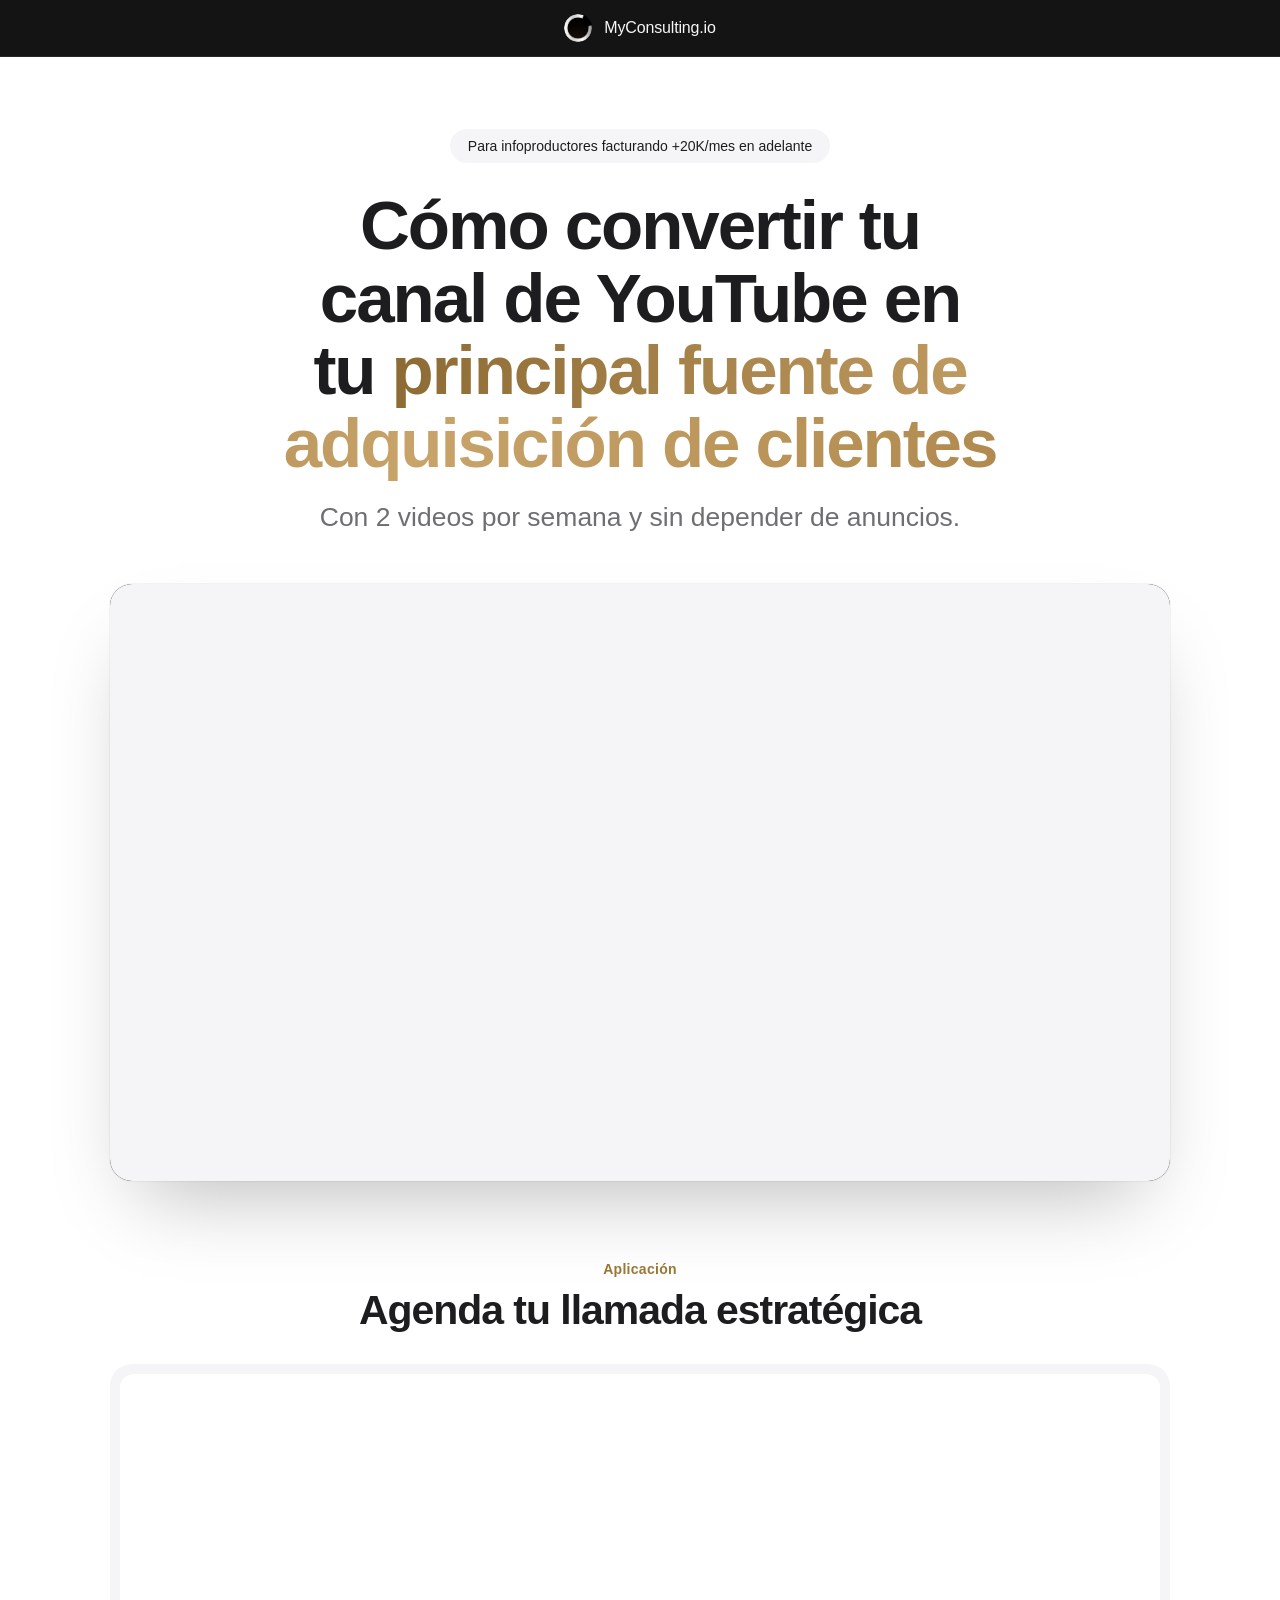
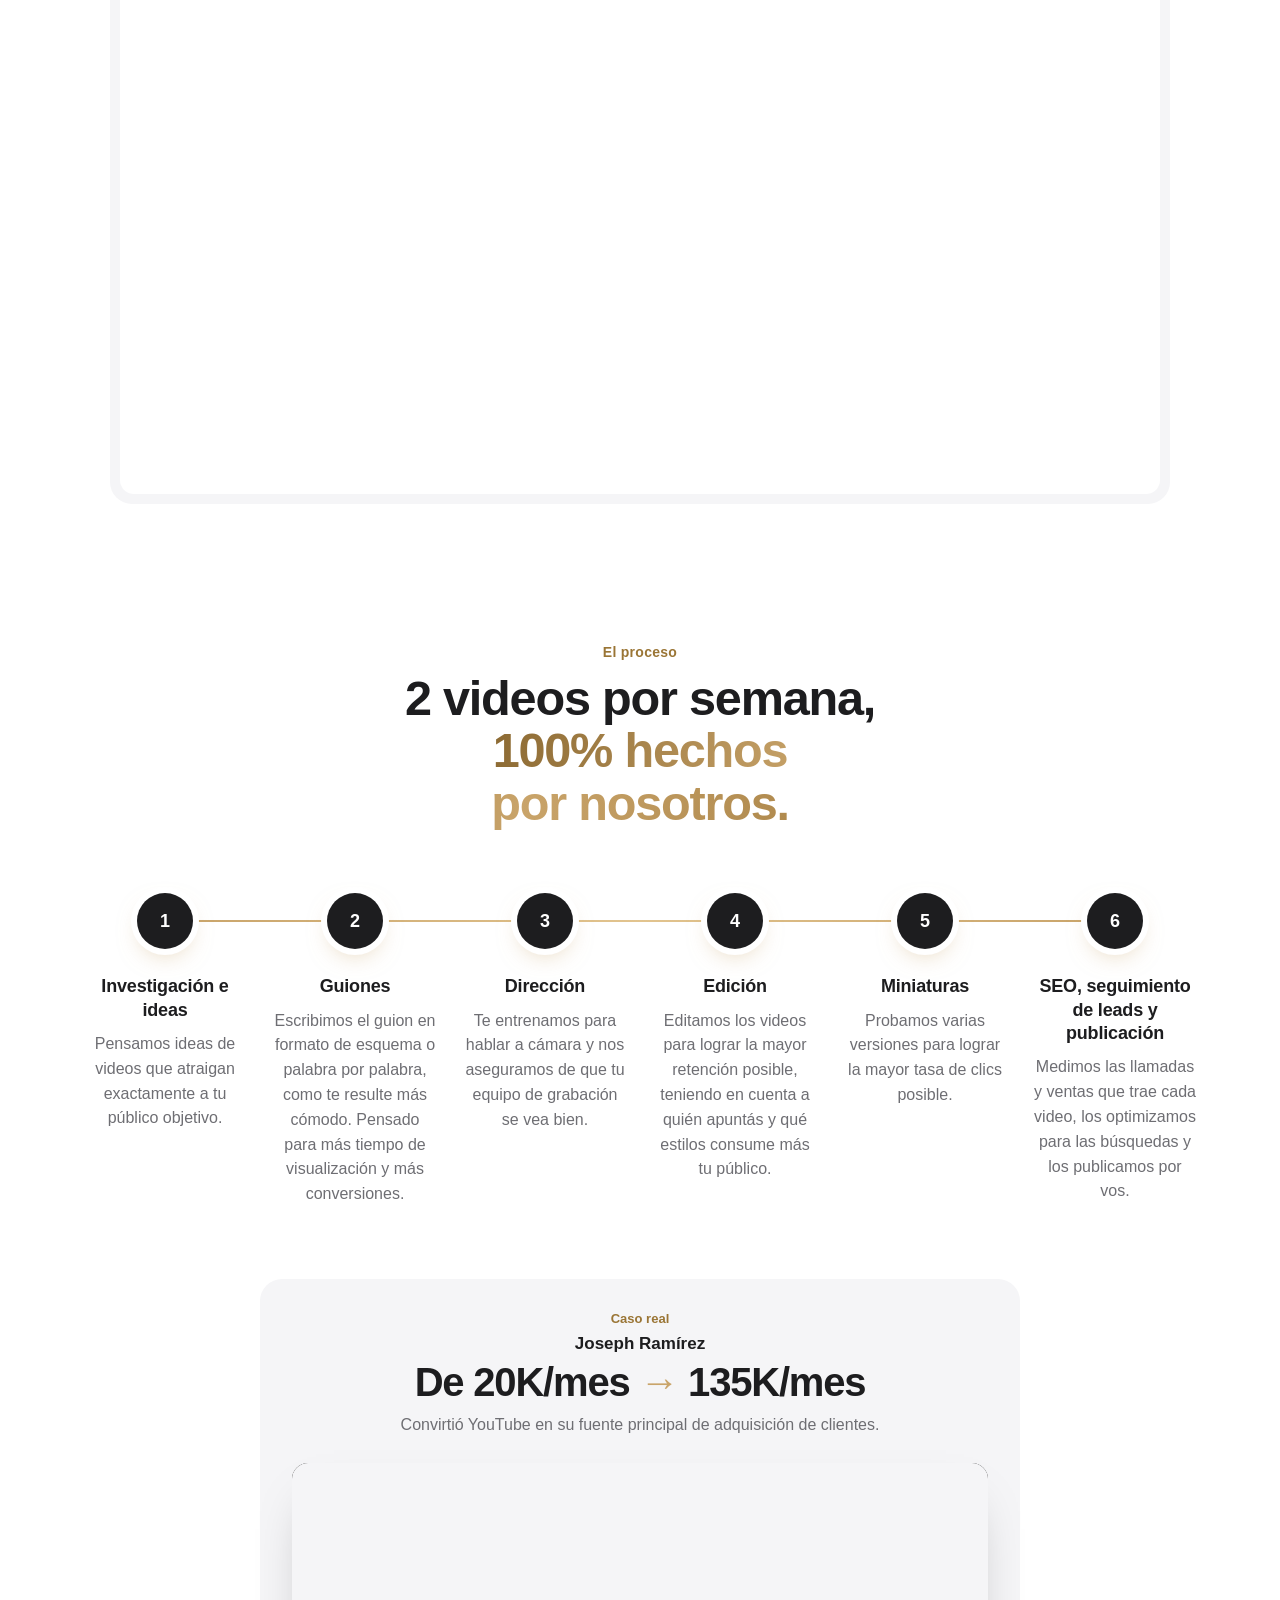
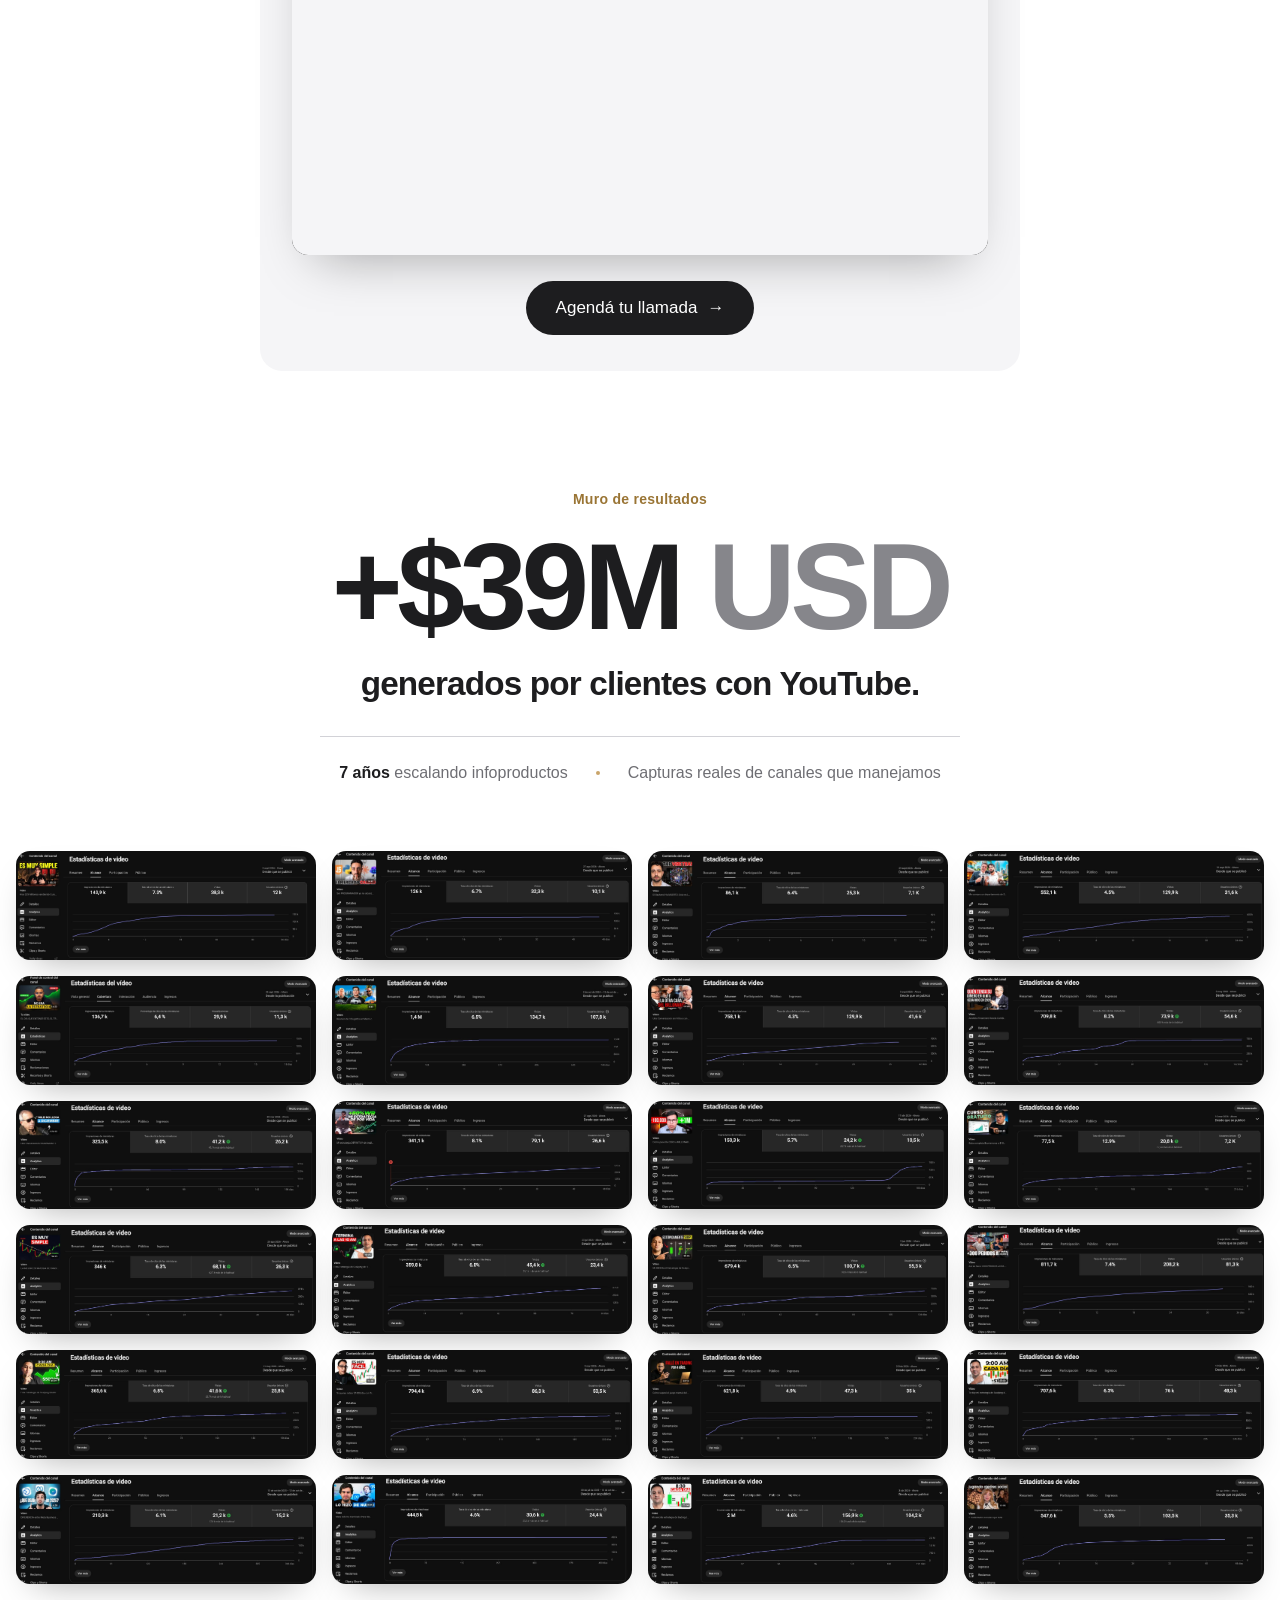
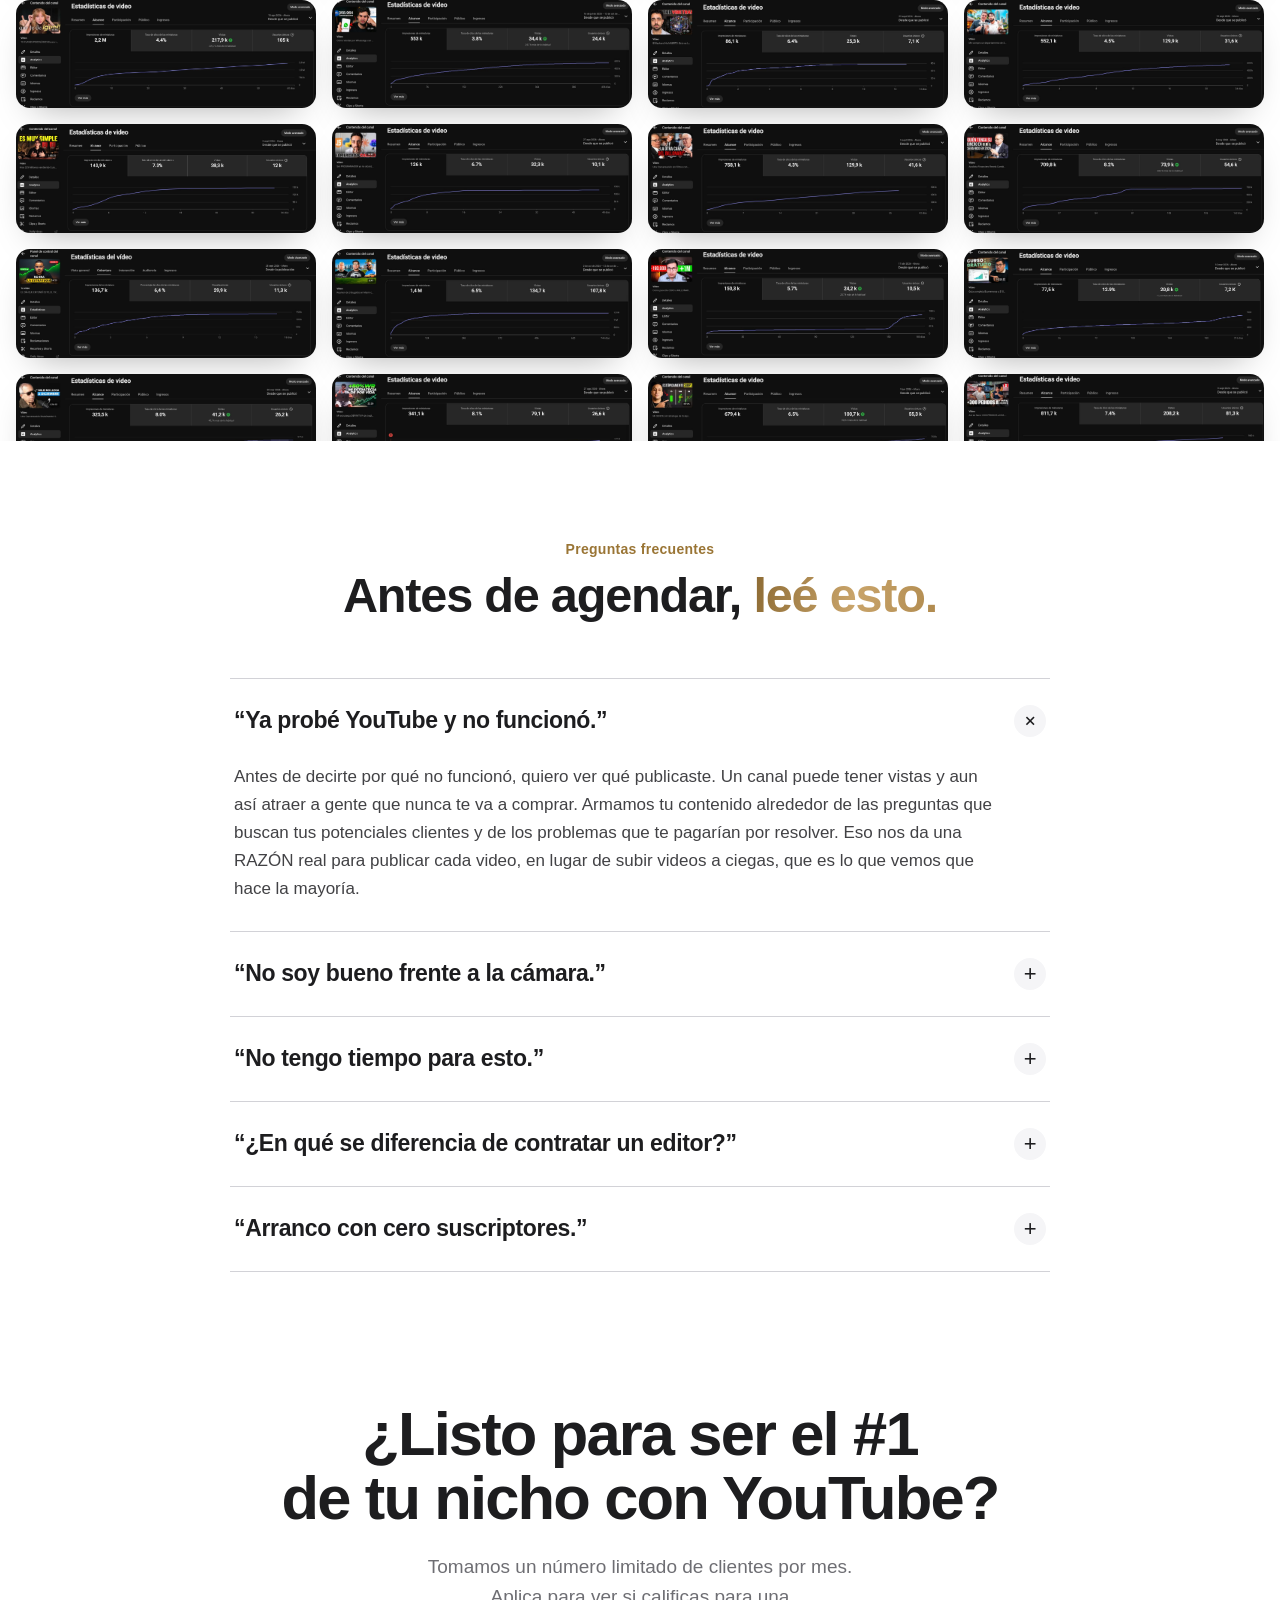
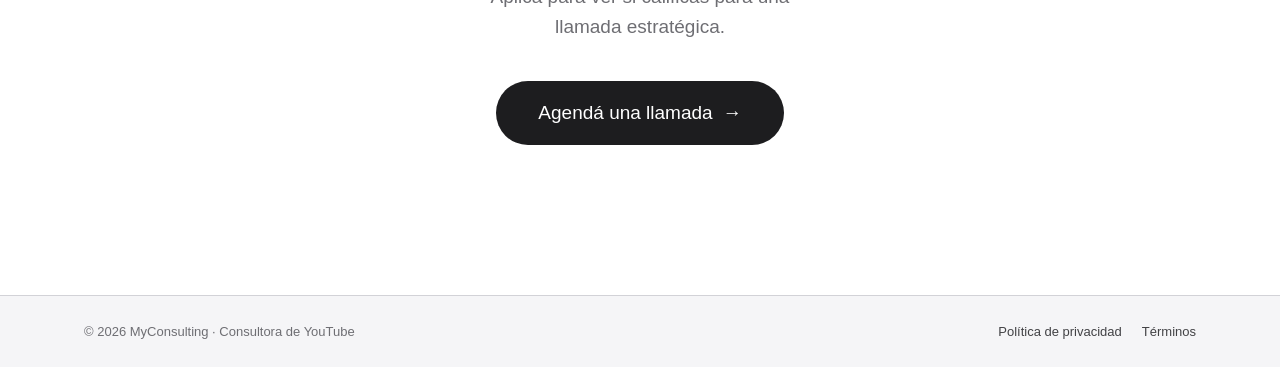
==== index.html @ b7e6e436 "Landing: caso de Joseph debajo del proceso, con video y botón al calendario Co-Authored-By: Claude O" ====
<!DOCTYPE html>
<html lang="es" data-base="">
<head>
<meta charset="utf-8">
<script>/* Si entran a /aplicar sin la barra final, la agregamos (si no, no cargan los estilos) */ if (!/\/$|\.html$/.test(location.pathname)) location.replace(location.pathname + '/' + location.search + location.hash);</script>
<meta name="viewport" content="width=device-width, initial-scale=1">
<title>MyConsulting.io · YouTube como fuente de clientes</title>
<meta name="description" content="Cómo convertir tu canal de YouTube en tu principal fuente de adquisición de clientes. Con 2 videos por semana y sin depender de anuncios.">
<meta property="og:title" content="Cómo convertir tu canal de YouTube en tu principal fuente de adquisición de clientes">
<meta property="og:description" content="Con 2 videos por semana y sin depender de anuncios.">
<meta property="og:image" content="assets/logo.png">
<link rel="icon" href="assets/logo.png">
<link rel="stylesheet" href="assets/estilos.css">
<script src="assets/config.js"></script>
<script src="assets/funnel.js"></script>
<!-- Otros scripts de seguimiento (Google Analytics, Hotjar, etc.) van acá -->
</head>
<body>
<div class="pagina">

<header class="header"><div class="in">
  <span class="marca"><span class="logo"><img src="assets/logo.png" alt="MyConsulting"></span>MyConsulting.io</span>
</div></header>

<section class="hero">
  <div class="pill">Para infoproductores facturando +20K/mes en adelante</div>
  <h1>Cómo convertir tu canal de YouTube en tu <span class="grad-plata">principal fuente de adquisición de clientes</span></h1>
  <div class="bajada">Con 2 videos por semana y sin depender de anuncios.</div>

  <div class="marco"><div class="video" id="vsl"></div></div>

  <div id="agenda">
    <div class="eyebrow">Aplicación</div>
    <h2>Agenda tu llamada estratégica</h2>
    <div class="cal-caja"><div class="cal-widget" id="calendly"></div></div>
  </div>
</section>

<section class="proceso">
  <div class="cabecera">
    <div class="eyebrow">El proceso</div>
    <h2 class="h2">2 videos por semana, <span class="grad-plata">100% hechos por nosotros.</span></h2>
  </div>
  <ol class="linea">
    <li><span class="n">1</span><h3>Investigación e ideas</h3><p>Pensamos ideas de videos que atraigan exactamente a tu público objetivo.</p></li>
    <li><span class="n">2</span><h3>Guiones</h3><p>Escribimos el guion en formato de esquema o palabra por palabra, como te resulte más cómodo. Pensado para más tiempo de visualización y más conversiones.</p></li>
    <li><span class="n">3</span><h3>Dirección</h3><p>Te entrenamos para hablar a cámara y nos aseguramos de que tu equipo de grabación se vea bien.</p></li>
    <li><span class="n">4</span><h3>Edición</h3><p>Editamos los videos para lograr la mayor retención posible, teniendo en cuenta a quién apuntás y qué estilos consume más tu público.</p></li>
    <li><span class="n">5</span><h3>Miniaturas</h3><p>Probamos varias versiones para lograr la mayor tasa de clics posible.</p></li>
    <li><span class="n">6</span><h3>SEO, seguimiento de leads y publicación</h3><p>Medimos las llamadas y ventas que trae cada video, los optimizamos para las búsquedas y los publicamos por vos.</p></li>
  </ol>
  <div class="caso">
    <div class="caso-tag">Caso real</div>
    <div class="caso-nombre">Joseph Ramírez</div>
    <div class="caso-cifra">De 20K/mes <span>→</span> 135K/mes</div>
    <p>Convirtió YouTube en su fuente principal de adquisición de clientes.</p>
    <div class="caso-video"><div class="video" id="caso-video"><div class="placeholder">Video del caso</div><div class="play chico"></div></div></div>
    <a href="#agenda" class="btn btn-plata">Agendá tu llamada <span>→</span></a>
  </div>
</section>

<section class="muro-sec">
  <div class="glow"></div>
  <div class="muro-top">
    <div class="eyebrow">Muro de resultados</div>
    <div class="cifra">+$39M <span>USD</span></div>
    <h2>generados por clientes con YouTube.</h2>
    <div class="datos"><span><b>7 años</b> escalando infoproductos</span><i></i><span>Capturas reales de canales que manejamos</span></div>
  </div>
  <div class="muro-vent"><div class="muro" id="muro"></div></div>
</section>

<section class="dudas">
  <div class="cabecera">
    <div class="eyebrow">Preguntas frecuentes</div>
    <h2 class="h2">Antes de agendar, <span class="grad-plata">leé esto.</span></h2>
  </div>
  <div class="acordeon">
    <details open><summary>“Ya probé YouTube y no funcionó.”</summary><div class="r"><p>Antes de decirte por qué no funcionó, quiero ver qué publicaste. Un canal puede tener vistas y aun así atraer a gente que nunca te va a comprar. Armamos tu contenido alrededor de las preguntas que buscan tus potenciales clientes y de los problemas que te pagarían por resolver. Eso nos da una RAZÓN real para publicar cada video, en lugar de subir videos a ciegas, que es lo que vemos que hace la mayoría.</p></div></details>
    <details><summary>“No soy bueno frente a la cámara.”</summary><div class="r"><p>No necesitás grabar un video entero perfecto. Si te equivocás en una frase, la repetís y seguís: nosotros cortamos los errores. Además, en cada video te damos feedback sobre cómo hablás, para que mejores de forma constante.</p></div></details>
    <details><summary>“No tengo tiempo para esto.”</summary><div class="r"><p>Necesitás unas 2 a 4 horas por mes para grabar todo, en una o dos sesiones como mucho. Llegamos con los guiones listos y nuestro equipo se encarga de todo el trabajo después de que grabás. Si no podés reservar ese tiempo, esto todavía no es para vos. Prefiero decírtelo ahora antes de que nos pagues y nunca llegues a grabar.</p></div></details>
    <details><summary>“¿En qué se diferencia de contratar un editor?”</summary><div class="r"><p>Si contratás un editor, el canal lo seguís manejando vos: decidís qué grabar, escribís los guiones y después te ocupás de las miniaturas y de que todo se suba.</p><p>Nosotros nos hacemos cargo de todo el proceso. Las ideas y los guiones están listos antes de que grabes. Después, nuestro equipo se encarga de la edición y las miniaturas, además de los títulos, el SEO y la publicación. No tenés que coordinar a un montón de freelancers para sacar un video.</p></div></details>
    <details><summary>“Arranco con cero suscriptores.”</summary><div class="r"><p>Ayudamos a muchísima gente que arrancó de cero: todos empiezan de algún lado. Y la verdad, los suscriptores ya no importan tanto. Un potencial comprador puede buscar algo, ver tus videos, agendar una llamada y cerrar, sin suscribirse nunca.</p><p>Elegimos los temas pensando en esos compradores. Construir el canal lleva tiempo, pero no necesitás una audiencia enorme para que te traiga negocios. Lo que nos importa es que la gente que te mira pueda convertirse en cliente.</p></div></details>
  </div>
</section>

<section class="cta-final"><div class="in">
  <h2>¿Listo para ser el #1<br>de tu nicho con YouTube?</h2>
  <p>Tomamos un número limitado de clientes por mes.<br>Aplica para ver si calificas para una llamada estratégica.</p>
  <a href="#agenda" class="btn btn-plata btn-grande">Agendá una llamada <span>→</span></a>
</div></section>

<footer class="footer"><div class="in">
  <span>© 2026 MyConsulting · Consultora de YouTube</span>
  <nav><a href="privacidad/">Política de privacidad</a><a href="terminos/">Términos</a></nav>
</div></footer>

</div>

<script src="https://assets.calendly.com/assets/external/widget.js" async onload="mcCalendly()"></script>
<script>
  var C = window.MC_CONFIG;
  mcVideo(document.getElementById('vsl'), C.vslEmbedUrl, 'Video');
  mcMuro(document.getElementById('muro'));
  mcVideo(document.getElementById('caso-video'), C.casoVideoUrl, 'Caso Joseph Ramírez');

  // Calendly embebido, con los UTMs del anuncio
  function mcCalendly() {
    var u = window.MC_UTM || {}, utm = {};
    Object.keys(u).forEach(function (k) { utm[k.replace(/_(\w)/, function (_, c) { return c.toUpperCase(); })] = u[k]; });
    Calendly.initInlineWidget({
      url: C.calendlyUrl + '?hide_gdpr_banner=1&background_color=ffffff&text_color=1d1d1f&primary_color=1d1d1f',
      parentElement: document.getElementById('calendly'),
      utm: utm
    });
  }

  // Cuando agenda: si Calendly no tiene configurada la redirección, lo mandamos igual a /gracias
  window.addEventListener('message', function (e) {
    if (e.origin !== 'https://calendly.com' || !e.data || e.data.event !== 'calendly.event_scheduled') return;
    setTimeout(function () { location.href = 'gracias/' + location.search; }, 8000); // respaldo: Calendly ya redirige solo
  });
</script>
</body>
</html>
---- assets/estilos.css ----
/* Estilo claro tipo Apple · MyConsulting.io
   Colores: texto #1D1D1F · secundario #6E6E73 · bordes #D2D2D7 · fondo gris #F5F5F7 · dorado de marca #C9A46A (texto dorado: #9A7535) */
*{margin:0;padding:0;box-sizing:border-box}
html{scroll-behavior:smooth}
body{background:#FFFFFF;color:#1D1D1F;-webkit-font-smoothing:antialiased;overflow-x:hidden;
  font-family:-apple-system,BlinkMacSystemFont,'SF Pro Display','SF Pro Text','Helvetica Neue',Helvetica,Arial,sans-serif;font-weight:400}
a{color:#9A7535;text-decoration:none}
a:hover{color:#7A5A26}
img{max-width:100%}

.pagina{width:100%;min-height:100vh;background:#FFFFFF}
.gut{padding-left:5vw;padding-right:5vw}

/* Header (barra translúcida, como apple.com) */
.header{position:sticky;top:0;z-index:50;background:rgba(0,0,0,.92);-webkit-backdrop-filter:saturate(180%) blur(20px);backdrop-filter:saturate(180%) blur(20px);border-bottom:1px solid rgba(255,255,255,.08)}
.header .in{max-width:1240px;margin:0 auto;padding:14px 5vw;display:flex;align-items:center;justify-content:center}
.marca{display:flex;align-items:center;gap:12px;color:#F5F5F7;font-size:16px;font-weight:500;letter-spacing:-.01em}
a.marca:hover{color:#FFFFFF}
.marca .logo{width:28px;height:28px;border-radius:50%;overflow:hidden;flex-shrink:0;background:#000}
.marca .logo img{width:100%;height:100%;object-fit:cover;transform:scale(1.9);display:block}

/* Hero */
.hero{max-width:1240px;margin:0 auto;padding:72px 5vw 0;text-align:center}
.pill{display:inline-flex;align-items:center;gap:10px;padding:9px 18px;border-radius:999px;background:#F5F5F7;font-size:14px;font-weight:500;color:#1D1D1F}
h1{font-size:clamp(40px,5.4vw,76px);font-weight:600;line-height:1.05;letter-spacing:-.03em;margin:26px auto 0;max-width:20ch;text-wrap:balance;color:#1D1D1F}
.grad-plata,.grad-arena{background:linear-gradient(100deg,#8C6A33 0%,#C9A46A 55%,#B08A4E 100%);-webkit-background-clip:text;background-clip:text;color:transparent}
.bajada{font-size:clamp(19px,2.07vw,28px);line-height:1.4;font-weight:400;color:#6E6E73;margin:20px auto 0;max-width:none;text-wrap:balance}
.hero .bajada{white-space:nowrap}
@media (max-width:560px){.hero .bajada{font-size:min(15.5px,3.65vw)}.hero .pill{font-size:min(12.5px,3.3vw);padding:8px 14px;white-space:nowrap}}

/* Marco de video */
.marco{max-width:1060px;margin:48px auto 0;padding:0;background:#000;border-radius:22px;overflow:hidden;box-shadow:0 40px 80px -30px rgba(0,0,0,.28),0 0 0 1px rgba(0,0,0,.04)}
.video{aspect-ratio:16/9;position:relative;overflow:hidden;background:#F5F5F7}
.video iframe{position:absolute;inset:0;width:100%;height:100%;border:0}
.video.vertical{aspect-ratio:4/5}
.placeholder{position:absolute;inset:0;display:flex;align-items:center;justify-content:center;color:#86868B;font-size:15px;
  background:repeating-linear-gradient(135deg,#F5F5F7 0 14px,#EFEFF2 14px 28px)}
.play{position:absolute;left:clamp(14px,3vw,28px);bottom:clamp(14px,3vw,28px);width:clamp(48px,8vw,80px);height:clamp(48px,8vw,80px);border-radius:50%;
  background:rgba(255,255,255,.92);display:flex;align-items:center;justify-content:center;box-shadow:0 8px 24px rgba(0,0,0,.14);pointer-events:none}
.play::after{content:"";border-left:20px solid #1D1D1F;border-top:12px solid transparent;border-bottom:12px solid transparent;margin-left:6px}
.play.chico{width:44px;height:44px;left:14px;bottom:14px}
.play.chico::after{border-left-width:13px;border-top-width:8px;border-bottom-width:8px;margin-left:4px}

/* Títulos de sección */
.eyebrow{font-size:14px;font-weight:600;letter-spacing:.02em;color:#9A7535}
h2{font-weight:600;letter-spacing:-.025em;text-wrap:balance;color:#1D1D1F}
.h2{font-size:clamp(32px,3.8vw,54px);line-height:1.08;margin-top:12px}
.sub{font-size:19px;color:#6E6E73;margin-top:16px}
.cabecera{text-align:center;max-width:760px;margin:0 auto}
.seccion{max-width:1240px;margin:0 auto;padding:140px 5vw 0}

/* Calendly */
#agenda{max-width:1060px;margin:80px auto 0;text-align:center;scroll-margin-top:70px}
#agenda h2{font-size:clamp(30px,3.2vw,44px);margin-top:10px}
.cal-caja{margin-top:30px;padding:10px;border-radius:22px;background:#F5F5F7}
.cal-widget{min-width:300px;height:720px;border-radius:14px;overflow:hidden;background:#FFFFFF}

/* Botones (píldora, como apple.com) */
.btn{display:inline-flex;align-items:center;justify-content:center;gap:10px;height:54px;padding:0 30px;border-radius:999px;font-size:17px;font-weight:500;transition:transform .12s ease,background .15s ease,color .15s ease}
.btn:active{transform:scale(.98)}
.btn-plata{background:#1D1D1F;color:#FFFFFF}
.btn-plata:hover{background:#3A3A3C;color:#FFFFFF}
.btn-borde{background:#F5F5F7;color:#1D1D1F}
.btn-borde:hover{background:#E8E8ED;color:#1D1D1F}
.btn-grande{height:64px;padding:0 42px;font-size:19px}

/* El proceso (línea de tiempo) */
.proceso{max-width:1240px;margin:0 auto;padding:140px 5vw 0}
.proceso .h2{max-width:22ch;margin-left:auto;margin-right:auto}
.caso{max-width:760px;margin:72px auto 0;padding:32px 32px 36px;border-radius:22px;background:#F5F5F7;text-align:center}
.caso-tag{font-size:13px;font-weight:600;color:#9A7535}
.caso-nombre{font-size:17px;font-weight:600;color:#1D1D1F;margin-top:8px}
.caso-cifra{font-size:clamp(28px,3.4vw,40px);font-weight:700;letter-spacing:-.03em;color:#1D1D1F;margin-top:6px;white-space:nowrap}
.caso-cifra span{color:#C9A46A;font-weight:500}
.caso p{font-size:16px;line-height:1.5;color:#6E6E73;margin-top:8px}
.caso-video{margin:26px auto 0;border-radius:16px;overflow:hidden;background:#000;box-shadow:0 24px 50px -24px rgba(0,0,0,.35)}
.caso .btn{margin-top:26px}
@media (max-width:560px){.caso{padding:24px 14px 28px}.caso .btn{width:100%}}
.linea{list-style:none;display:grid;grid-template-columns:repeat(6,minmax(0,1fr));gap:28px;margin-top:64px;position:relative}
.linea::before{content:"";position:absolute;top:27px;left:calc(100%/12);right:calc(100%/12);height:2px;background:linear-gradient(90deg,#C9A46A,#E2C48F,#C9A46A)}
.linea li{position:relative;text-align:center}
.linea .n{position:relative;z-index:1;width:56px;height:56px;margin:0 auto;border-radius:50%;background:#1D1D1F;color:#fff;display:flex;align-items:center;justify-content:center;font-size:18px;font-weight:600;box-shadow:0 0 0 6px #fff,0 10px 24px -6px rgba(201,164,106,.55)}
.linea h3{font-size:18px;font-weight:600;letter-spacing:-.01em;line-height:1.3;color:#1D1D1F;margin-top:26px}
.linea p{font-size:16px;line-height:1.55;color:#6E6E73;margin-top:10px}
@media (max-width:1000px){
  .linea{grid-template-columns:1fr;gap:34px;max-width:520px;margin-left:auto;margin-right:auto}
  .linea::before{top:28px;bottom:28px;left:27px;right:auto;width:2px;height:auto;background:linear-gradient(180deg,#C9A46A,#E2C48F,#C9A46A)}
  .linea li{text-align:left;padding-left:80px;min-height:56px}
  .linea .n{position:absolute;left:0;top:0;margin:0}
  .linea h3{margin-top:14px}
}
@media (max-width:560px){.proceso{padding-left:16px;padding-right:16px;padding-top:110px}}

/* Muro de resultados */
.muro-sec{margin-top:120px;position:relative;isolation:isolate;padding:0;overflow:hidden;background:#FFFFFF}
.muro-sec .eyebrow{color:#9A7535}
.muro-sec .glow{display:none}
.muro-top{max-width:900px;margin:0 auto;padding:0 5vw;text-align:center;display:flex;flex-direction:column;align-items:center}
.cifra{font-size:clamp(60px,9.5vw,136px);font-weight:700;line-height:1;letter-spacing:-.045em;margin-top:20px;white-space:nowrap;color:#1D1D1F}
.cifra span{color:#86868B;font-weight:600}
.muro-top h2{font-size:clamp(24px,2.6vw,36px);line-height:1.2;margin-top:16px}
.datos{display:flex;align-items:center;justify-content:center;gap:14px 28px;flex-wrap:wrap;margin-top:32px;padding-top:24px;border-top:1px solid #D2D2D7;width:100%;max-width:640px;font-size:16px;line-height:1.5;color:#6E6E73}
.datos b{font-weight:600;color:#1D1D1F}
.datos i{width:4px;height:4px;border-radius:50%;background:#C9A46A;flex-shrink:0}
.muro-vent{position:relative;height:1200px;overflow:hidden;margin-top:56px;background:#FFFFFF;padding-top:10px}
.muro{display:grid;grid-template-columns:repeat(4,minmax(0,1fr));gap:16px;padding:0 16px;align-items:start}
.muro-col{display:flex;flex-direction:column;gap:16px;will-change:transform}
.muro-col img{display:block;width:100%;height:auto;aspect-ratio:1600/580;object-fit:cover;border-radius:14px;box-shadow:0 16px 36px -18px rgba(0,0,0,.35)}

/* CTA final */
.cta-final{background:#FFFFFF}
.cta-final .in{max-width:1000px;margin:0 auto;padding:130px 5vw 150px;text-align:center}
.cta-final h2{font-size:clamp(38px,4.8vw,70px);line-height:1.04;letter-spacing:-.03em}
.cta-final p{font-size:19px;line-height:1.6;color:#6E6E73;margin:22px auto 0;max-width:44ch;text-wrap:pretty}
.cta-final .btn{margin-top:38px}

/* Antes de agendar (preguntas) */
.dudas{max-width:1240px;margin:0 auto;padding:100px 5vw 0}
.acordeon{max-width:820px;margin:56px auto 0;border-top:1px solid #D2D2D7}
.acordeon details{border-bottom:1px solid #D2D2D7}
.acordeon summary{list-style:none;cursor:pointer;display:flex;align-items:center;justify-content:space-between;gap:24px;padding:26px 4px;font-size:clamp(19px,1.9vw,23px);font-weight:600;letter-spacing:-.015em;color:#1D1D1F}
.acordeon summary::-webkit-details-marker{display:none}
.acordeon summary::after{content:"+";flex-shrink:0;width:32px;height:32px;border-radius:50%;background:#F5F5F7;display:flex;align-items:center;justify-content:center;font-size:22px;font-weight:400;color:#1D1D1F;transition:transform .2s ease}
.acordeon details[open] summary::after{transform:rotate(45deg)}
.acordeon summary:hover{color:#9A7535}
.acordeon .r{padding:0 52px 28px 4px}
.acordeon .r p{font-size:17px;line-height:1.65;color:#424245}
.acordeon .r p+p{margin-top:14px}
.dudas-cta{text-align:center;margin-top:56px}
@media (max-width:560px){.dudas{padding-left:16px;padding-right:16px}.acordeon .r{padding-right:4px}}

/* Footer */
.footer{background:#F5F5F7;border-top:1px solid #D2D2D7}
.footer .in{max-width:1240px;margin:0 auto;padding:28px 5vw;display:flex;align-items:center;justify-content:space-between;gap:20px;flex-wrap:wrap;font-size:13px;color:#6E6E73}
.footer a{color:#424245}
.footer a:hover{color:#1D1D1F;text-decoration:underline}
.footer nav{display:flex;gap:20px}

@media (max-width:900px){
  .muro{grid-template-columns:repeat(2,minmax(0,1fr))}
  h1{font-size:40px}
}
@media (max-width:560px){
  .muro{grid-template-columns:1fr}
  .gut,.hero,.seccion,.muro-top,.header .in,.footer .in,.cta-final .in{padding-left:16px;padding-right:16px}
  .marco{border-radius:16px}
}

/* Páginas legales */
.legal{max-width:760px;margin:0 auto;padding:72px 5vw 120px}
.legal h1{font-size:clamp(34px,4vw,52px);margin:18px 0 0;max-width:none;text-align:left}
.legal .fecha-act{font-size:15px;color:#86868B;margin-top:14px}
.legal h2{font-size:22px;letter-spacing:-.015em;margin:44px 0 0;color:#1D1D1F}
.legal p,.legal li{font-size:17px;line-height:1.7;color:#424245;margin-top:14px}
.legal ul{padding-left:22px}
.legal li{margin-top:8px}
.legal strong{font-weight:600;color:#1D1D1F}
.legal .volver{display:inline-block;font-size:15px;margin-top:0}
@media (max-width:560px){.legal{padding-left:16px;padding-right:16px}}
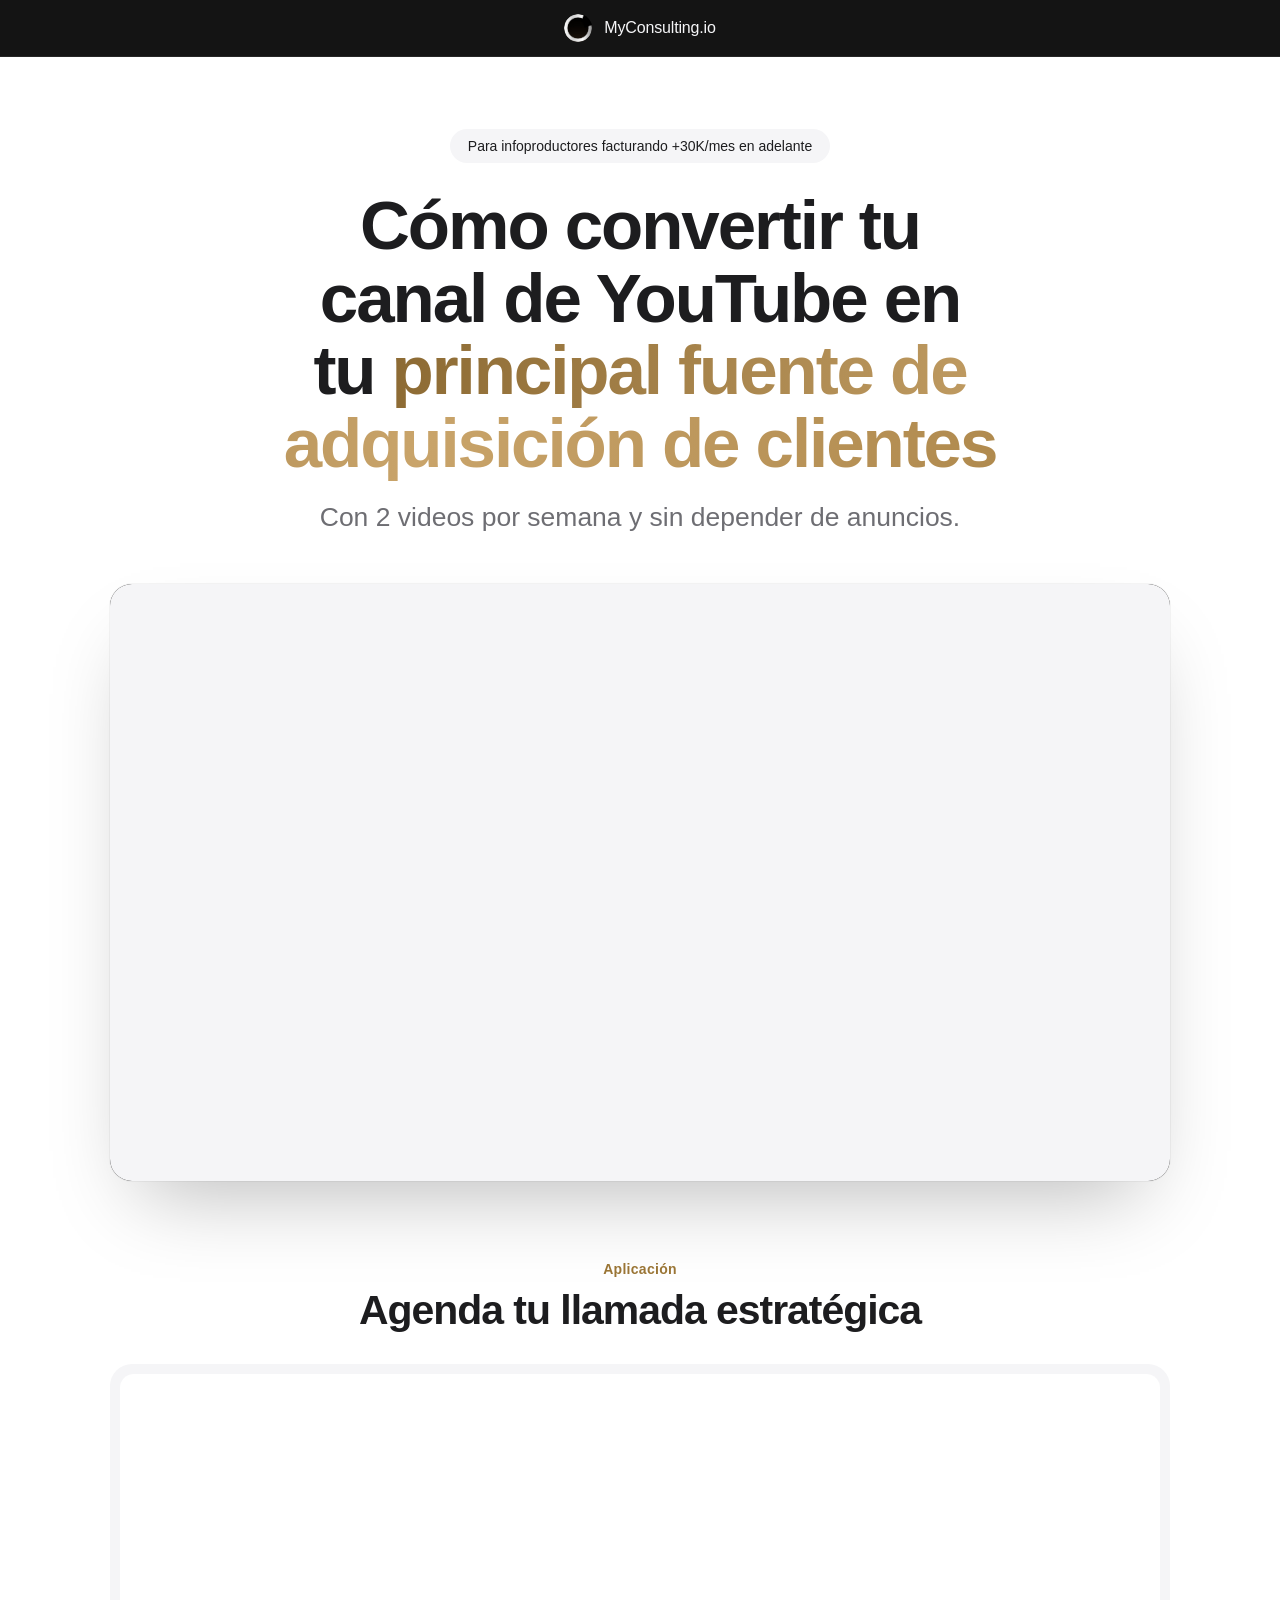
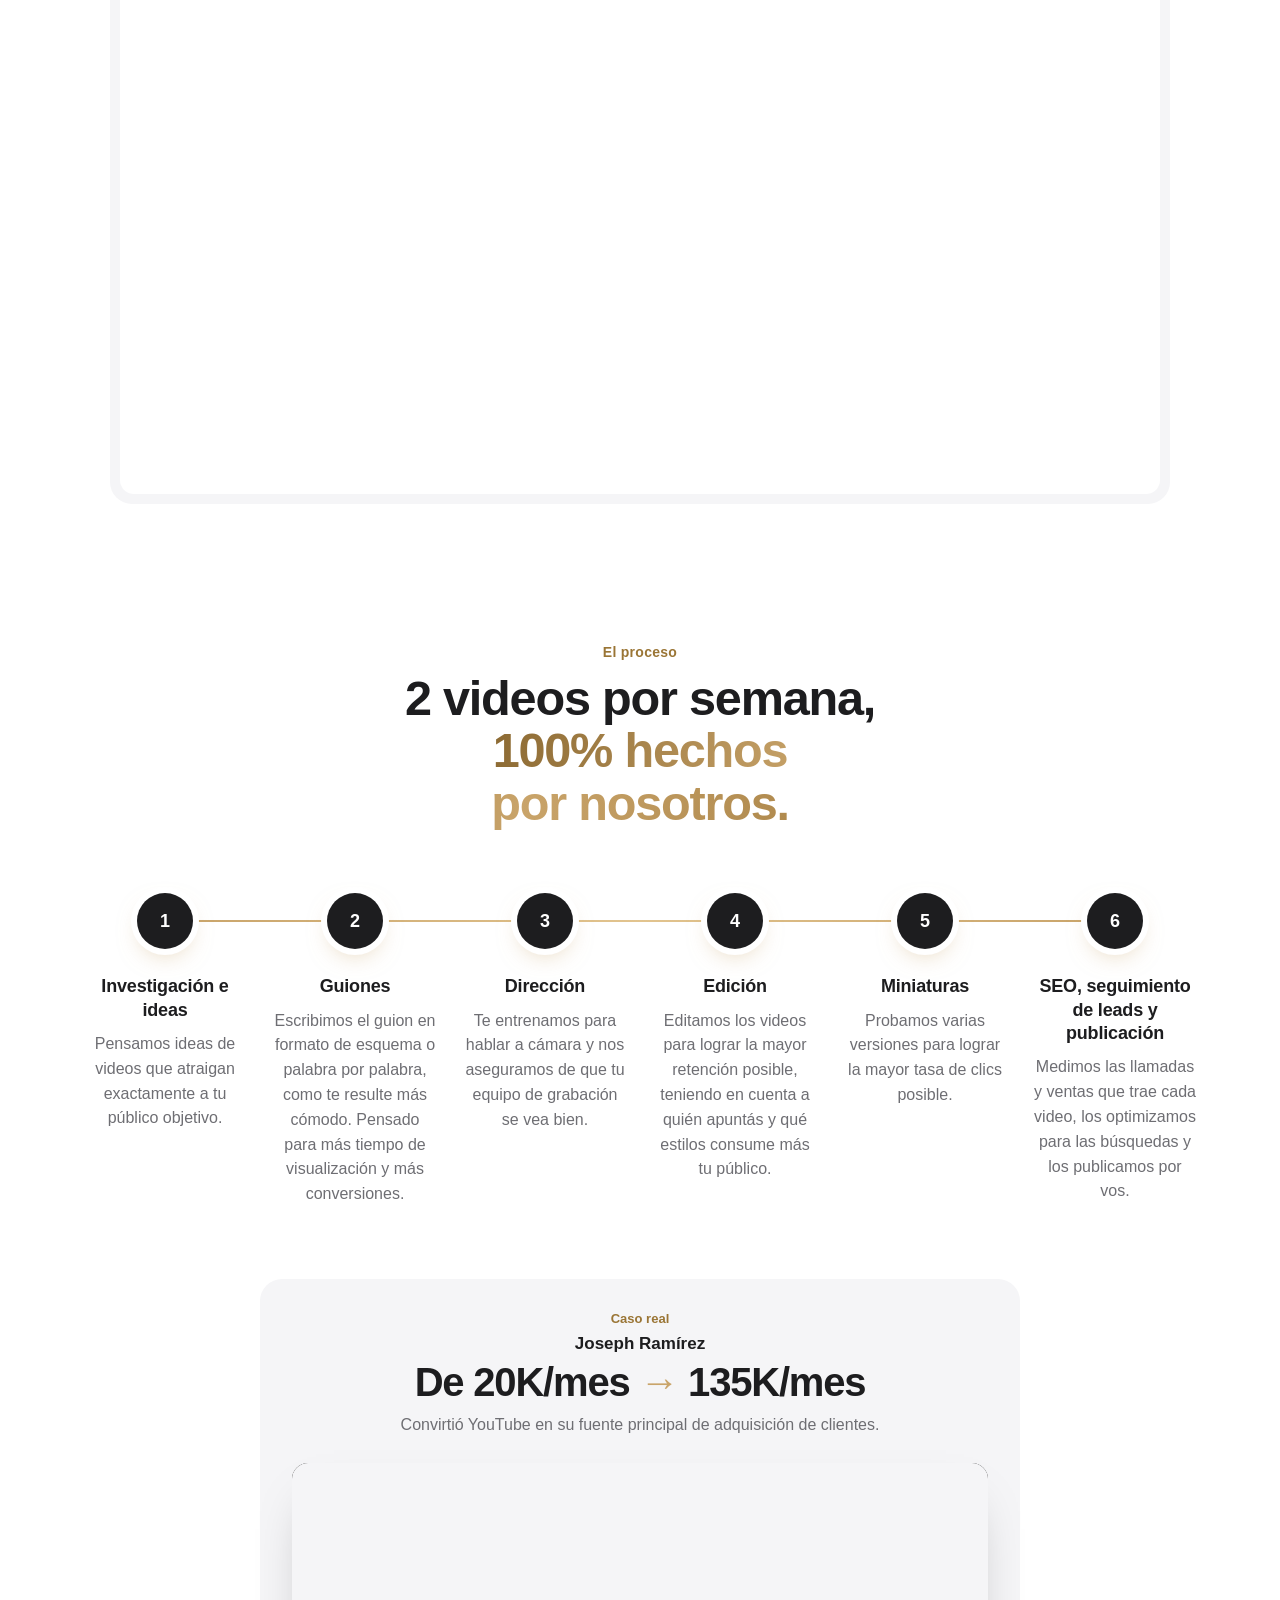
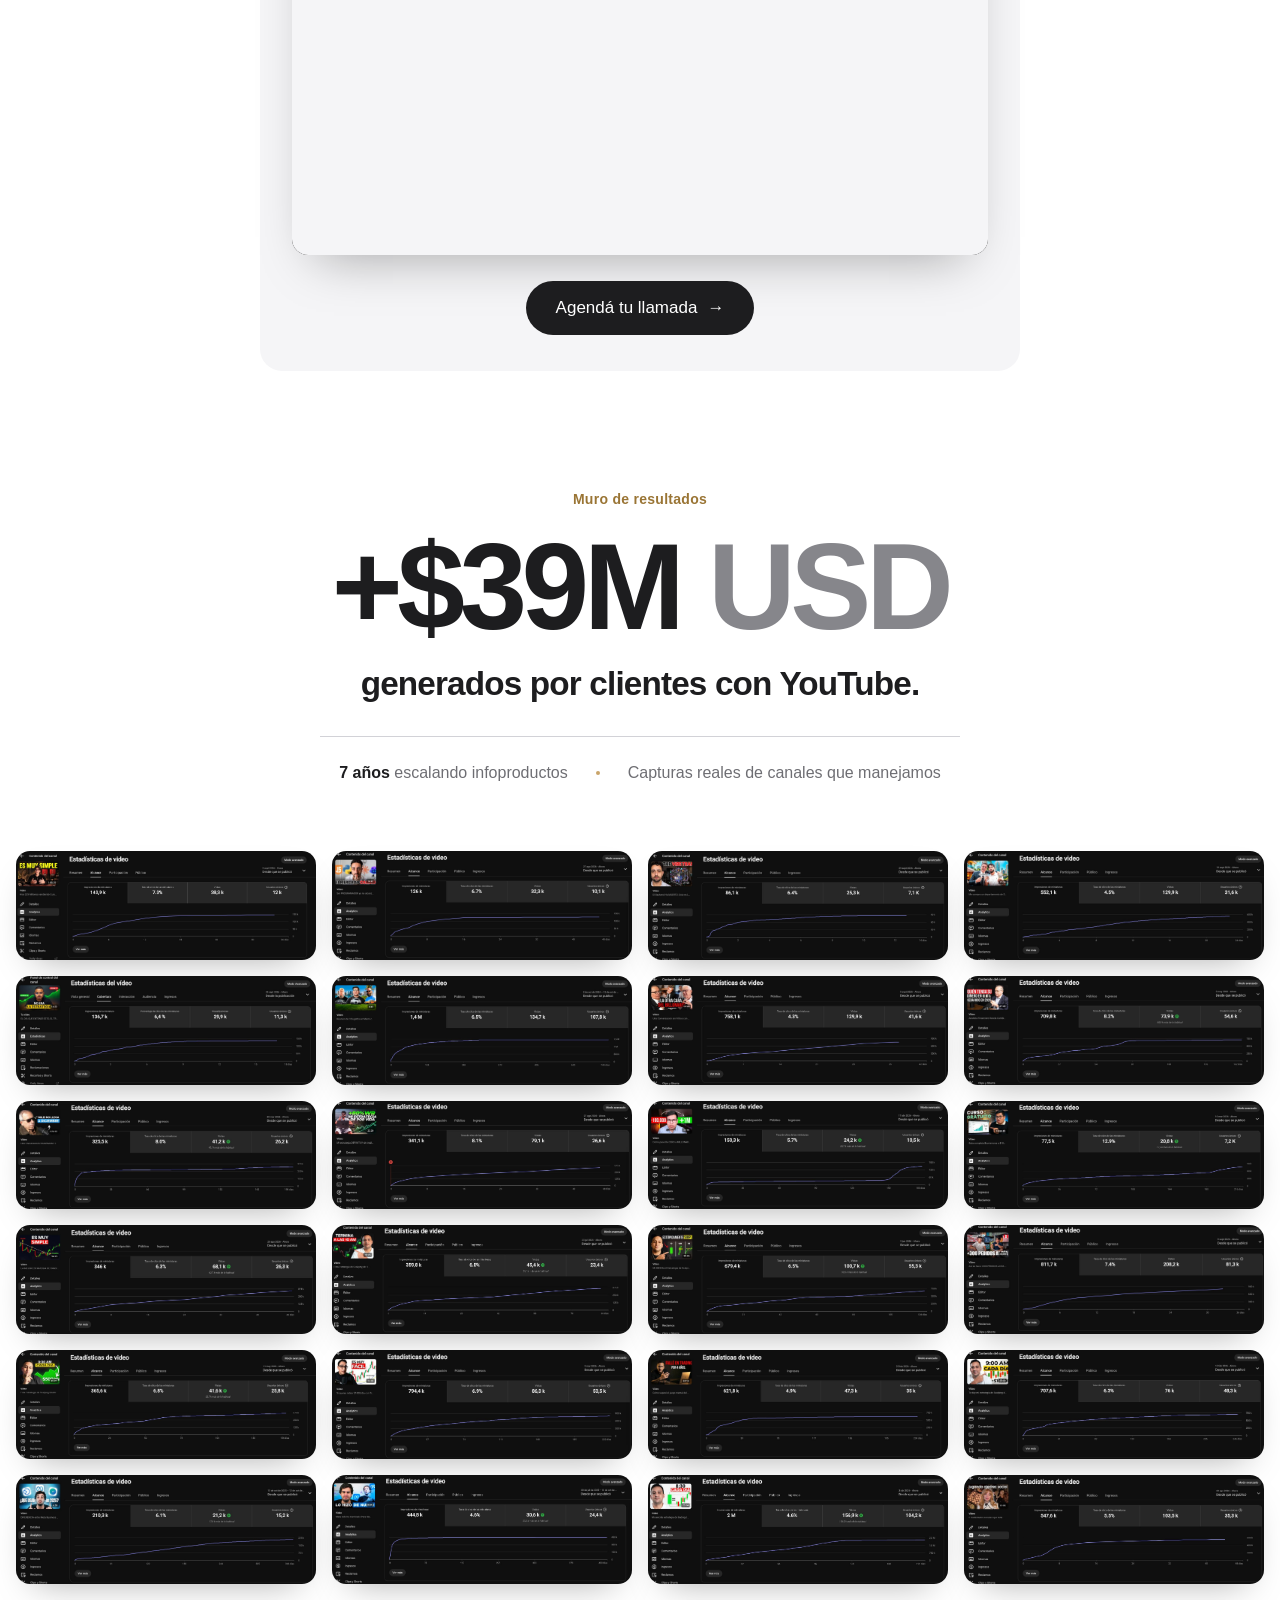
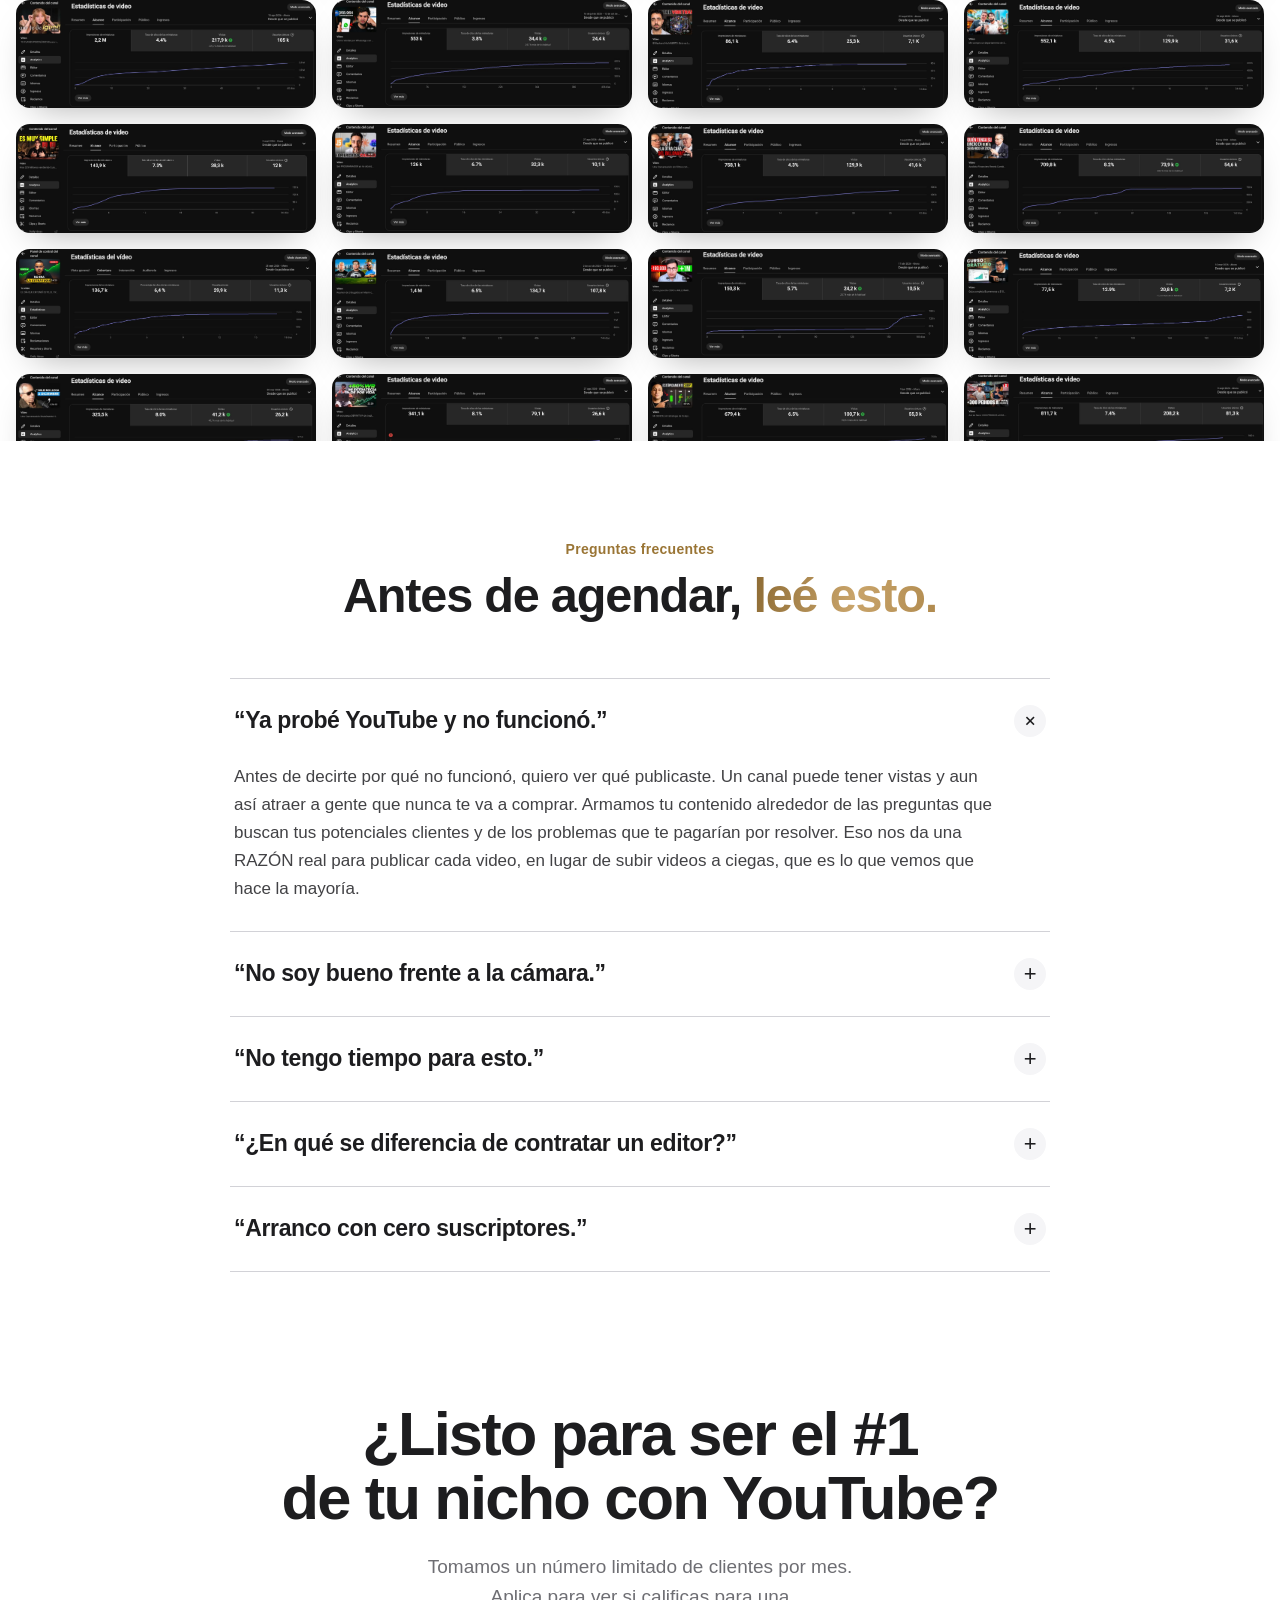
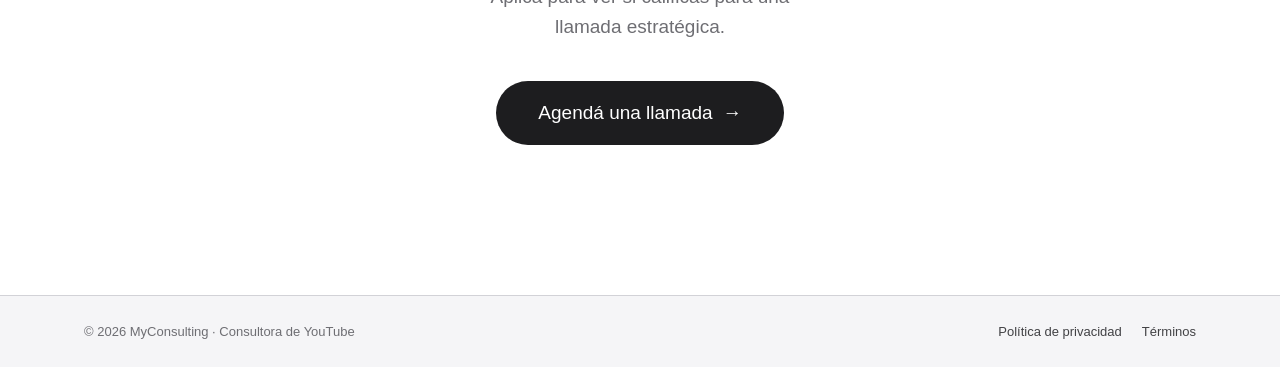
==== commit 597646d8: "Landing: +30K/mes en el título de arriba Co-Authored-By: Claude Opus 5.5 <noreply@anthropic.com>" ====
--- a/index.html
+++ b/index.html
@@ -11,8 +11,8 @@
 <meta property="og:image" content="assets/logo.png">
 <link rel="icon" href="assets/logo.png">
 <link rel="stylesheet" href="assets/estilos.css">
-<script src="assets/config.js"></script>
-<script src="assets/funnel.js"></script>
+<script src="assets/config.js?v=3"></script>
+<script src="assets/funnel.js?v=3"></script>
 <!-- Otros scripts de seguimiento (Google Analytics, Hotjar, etc.) van acá -->
 </head>
 <body>
@@ -23,7 +23,7 @@
 </div></header>
 
 <section class="hero">
-  <div class="pill">Para infoproductores facturando +20K/mes en adelante</div>
+  <div class="pill">Para infoproductores facturando +30K/mes en adelante</div>
   <h1>Cómo convertir tu canal de YouTube en tu <span class="grad-plata">principal fuente de adquisición de clientes</span></h1>
   <div class="bajada">Con 2 videos por semana y sin depender de anuncios.</div>
 
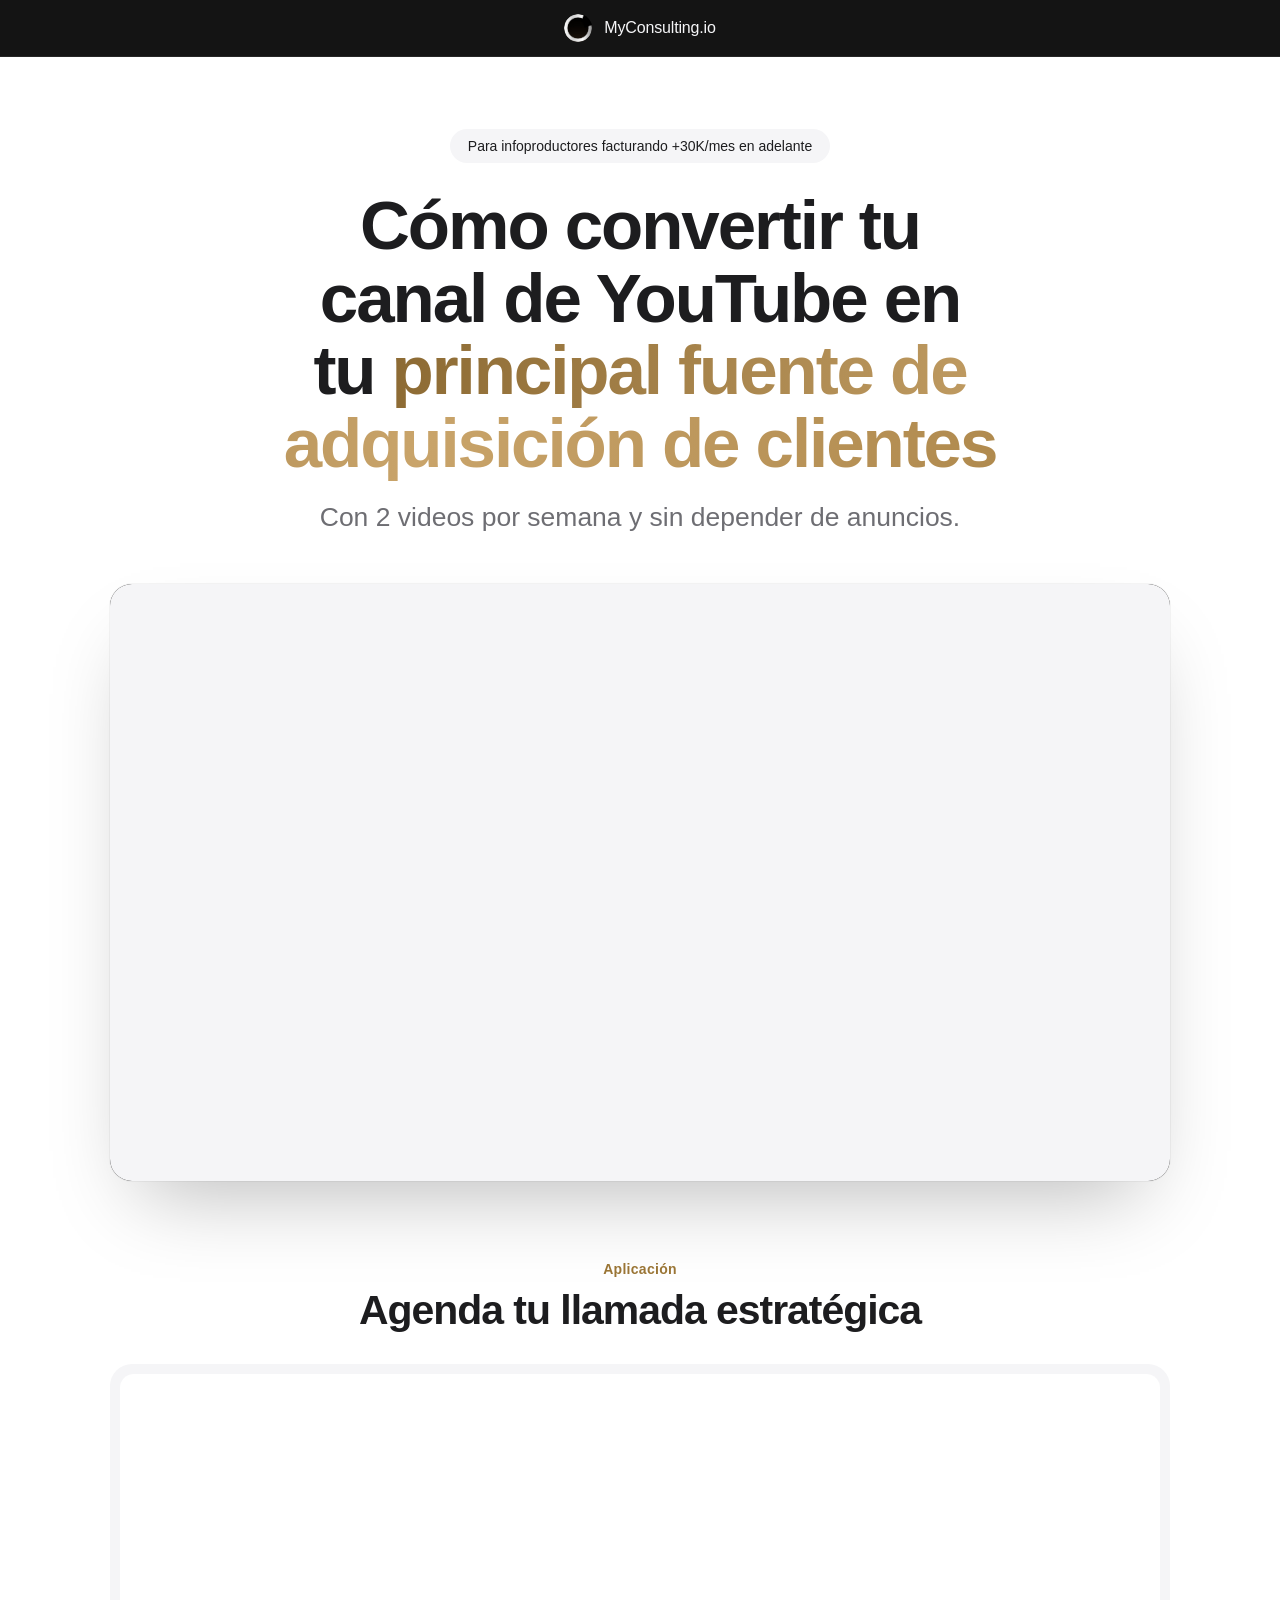
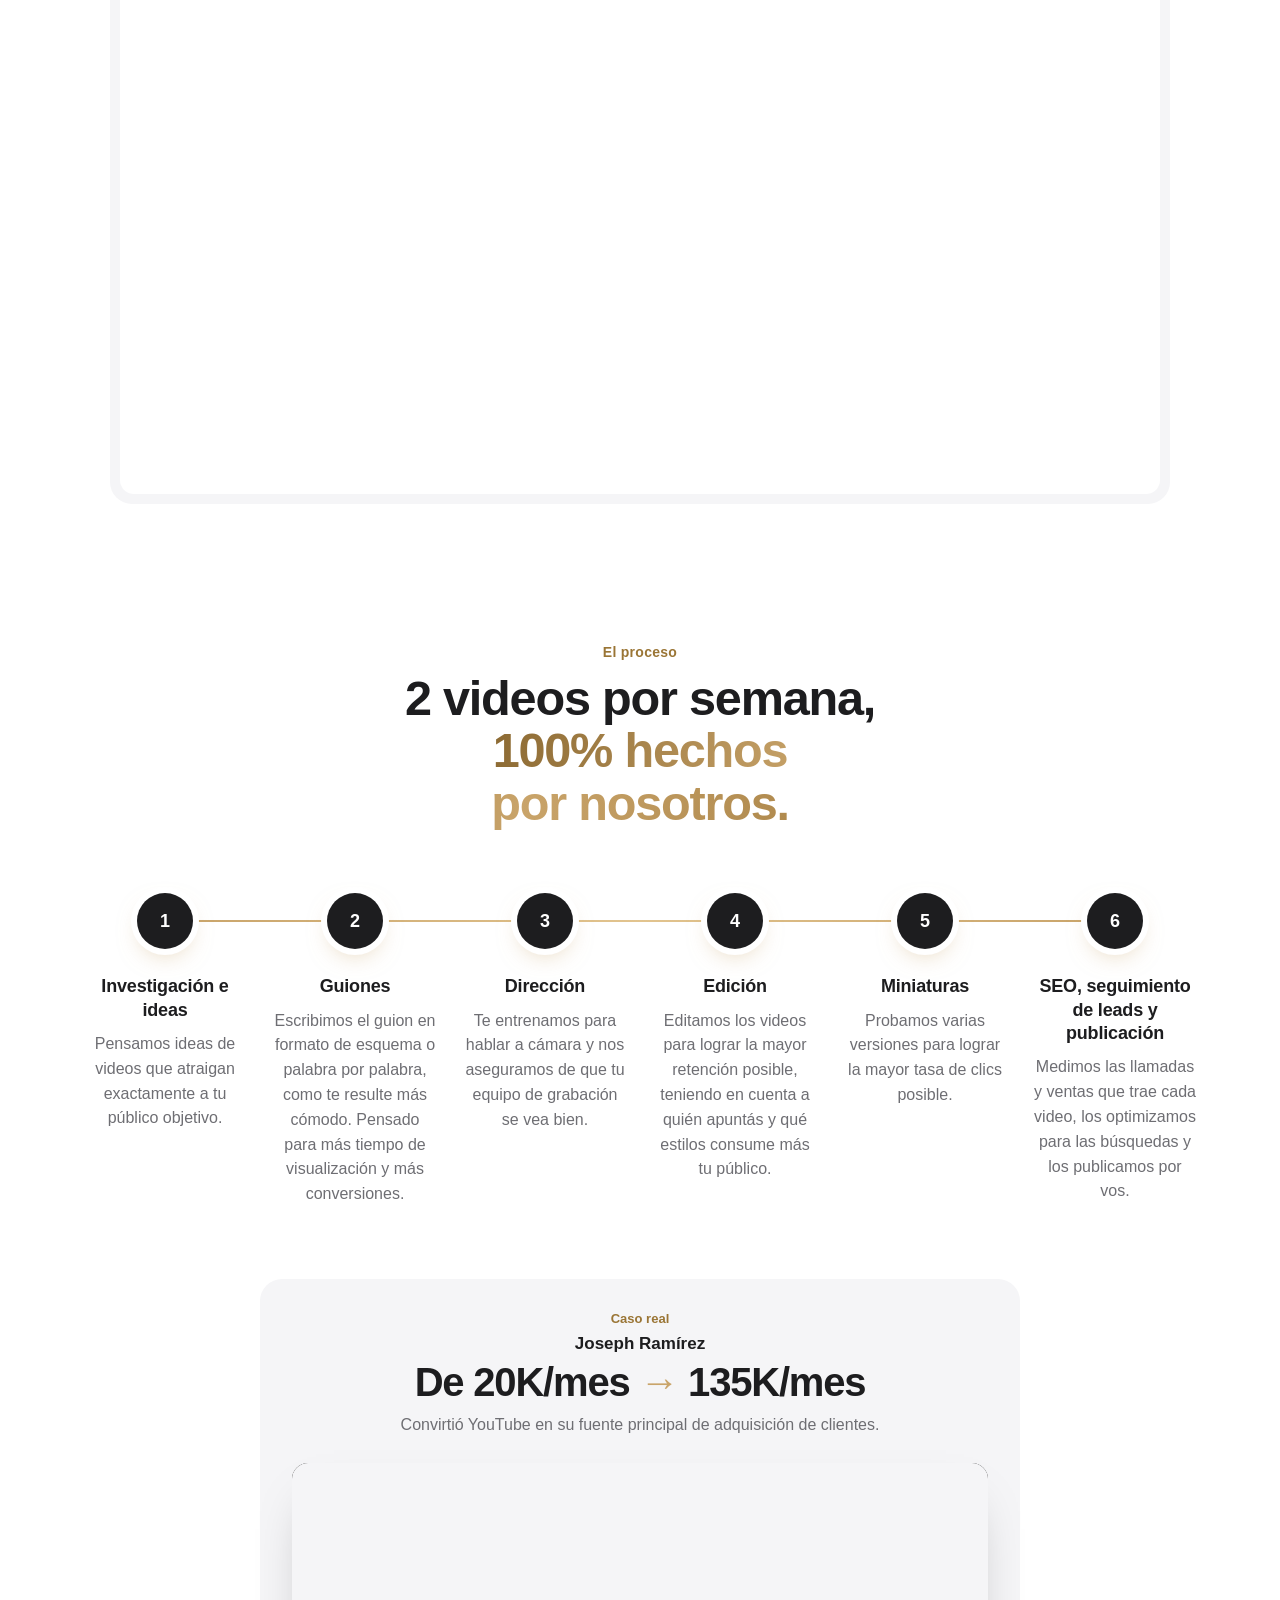
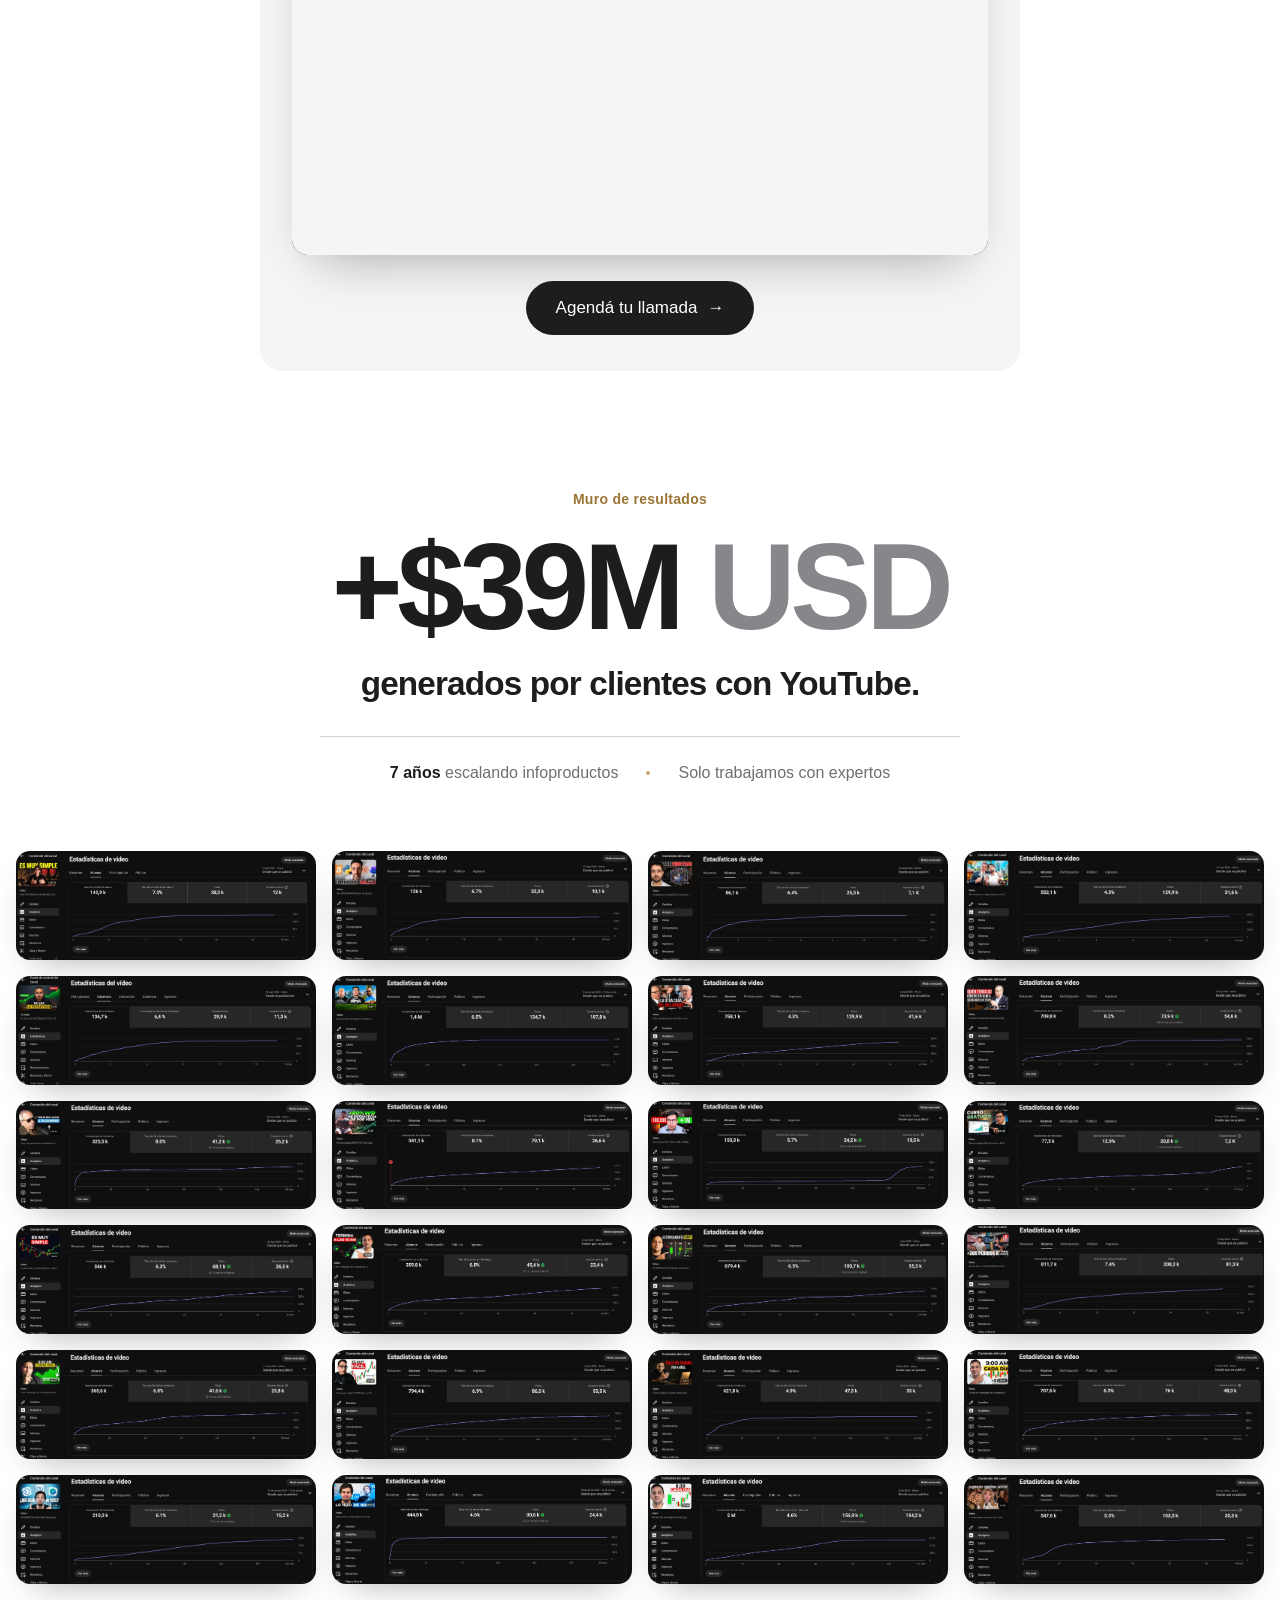
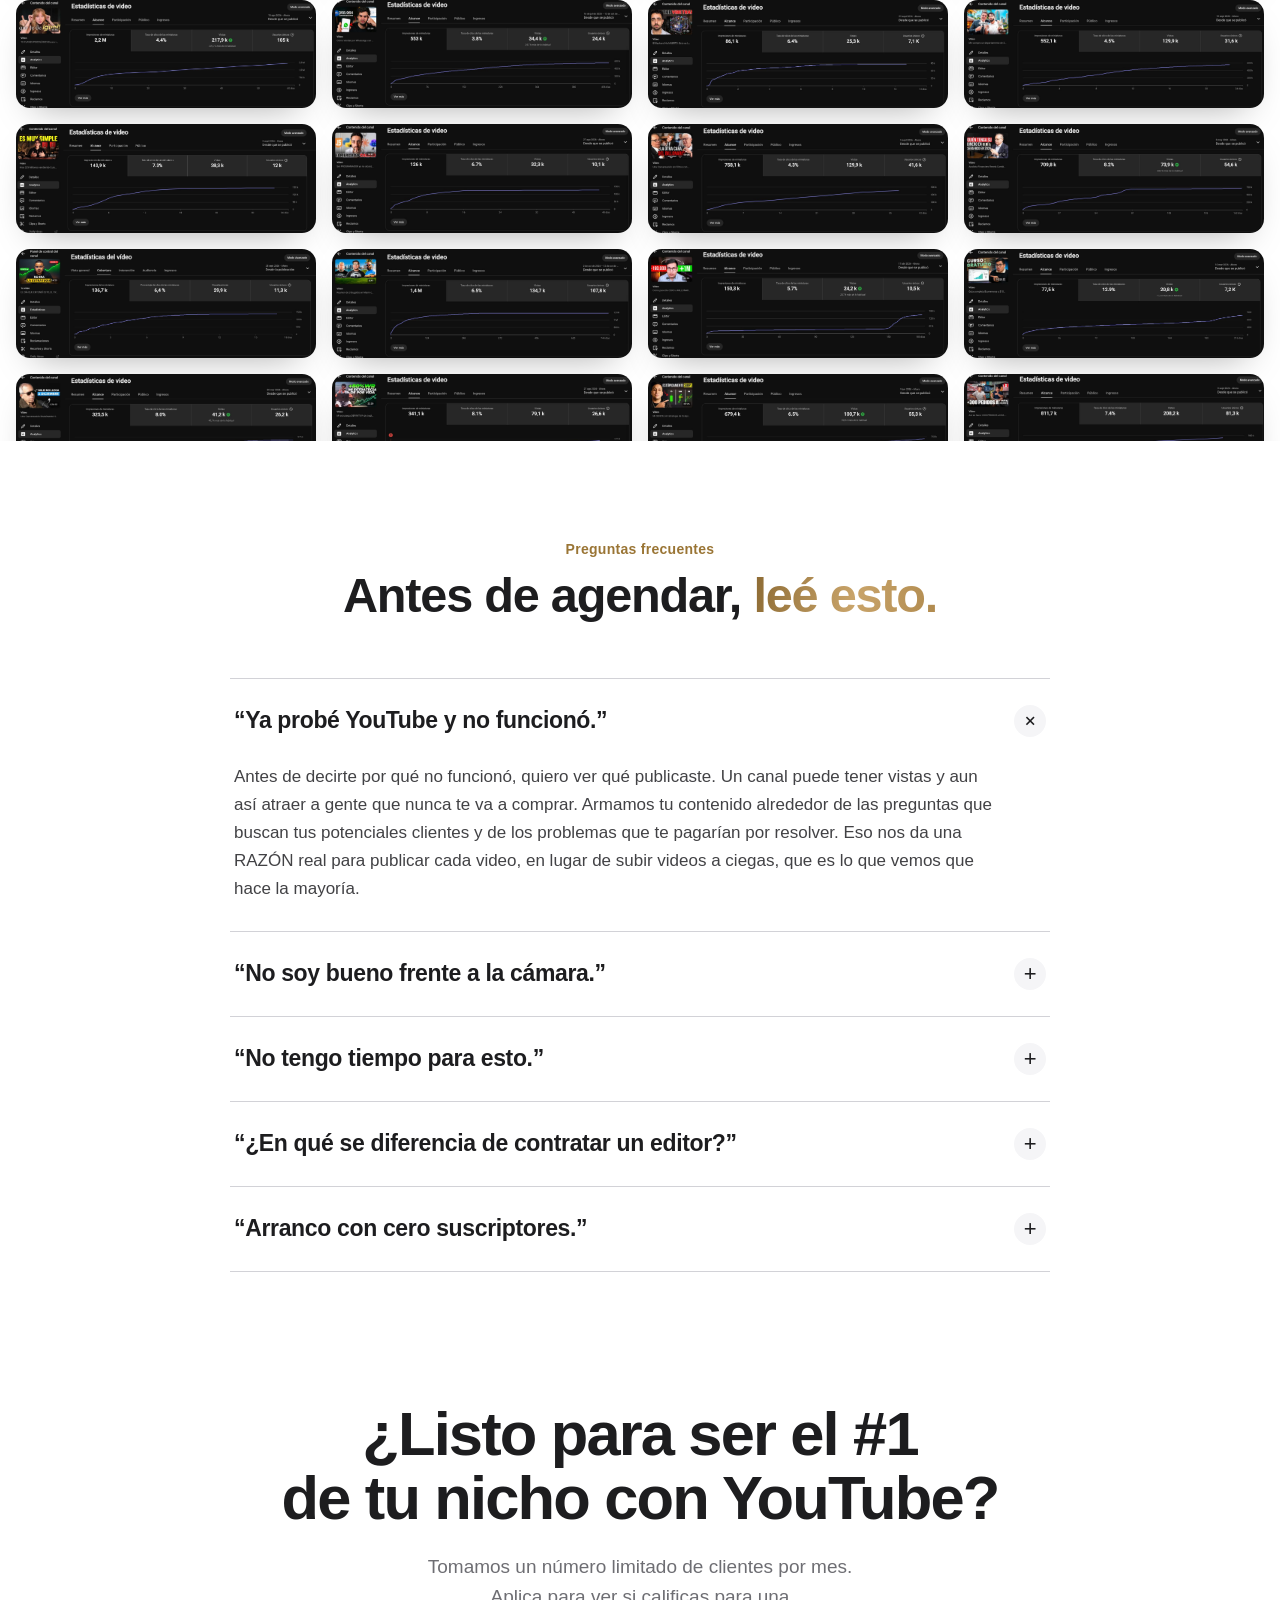
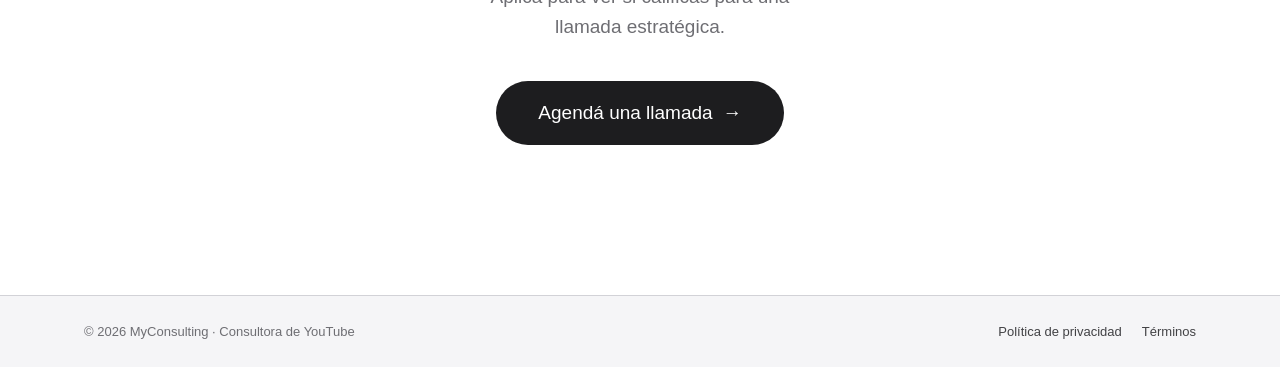
==== commit d538c11b: "Landing: 'Solo trabajamos con expertos' en el muro Co-Authored-By: Claude Opus 5.5 <noreply@anthropi" ====
--- a/index.html
+++ b/index.html
@@ -65,7 +65,7 @@
     <div class="eyebrow">Muro de resultados</div>
     <div class="cifra">+$39M <span>USD</span></div>
     <h2>generados por clientes con YouTube.</h2>
-    <div class="datos"><span><b>7 años</b> escalando infoproductos</span><i></i><span>Capturas reales de canales que manejamos</span></div>
+    <div class="datos"><span><b>7 años</b> escalando infoproductos</span><i></i><span>Solo trabajamos con expertos</span></div>
   </div>
   <div class="muro-vent"><div class="muro" id="muro"></div></div>
 </section>
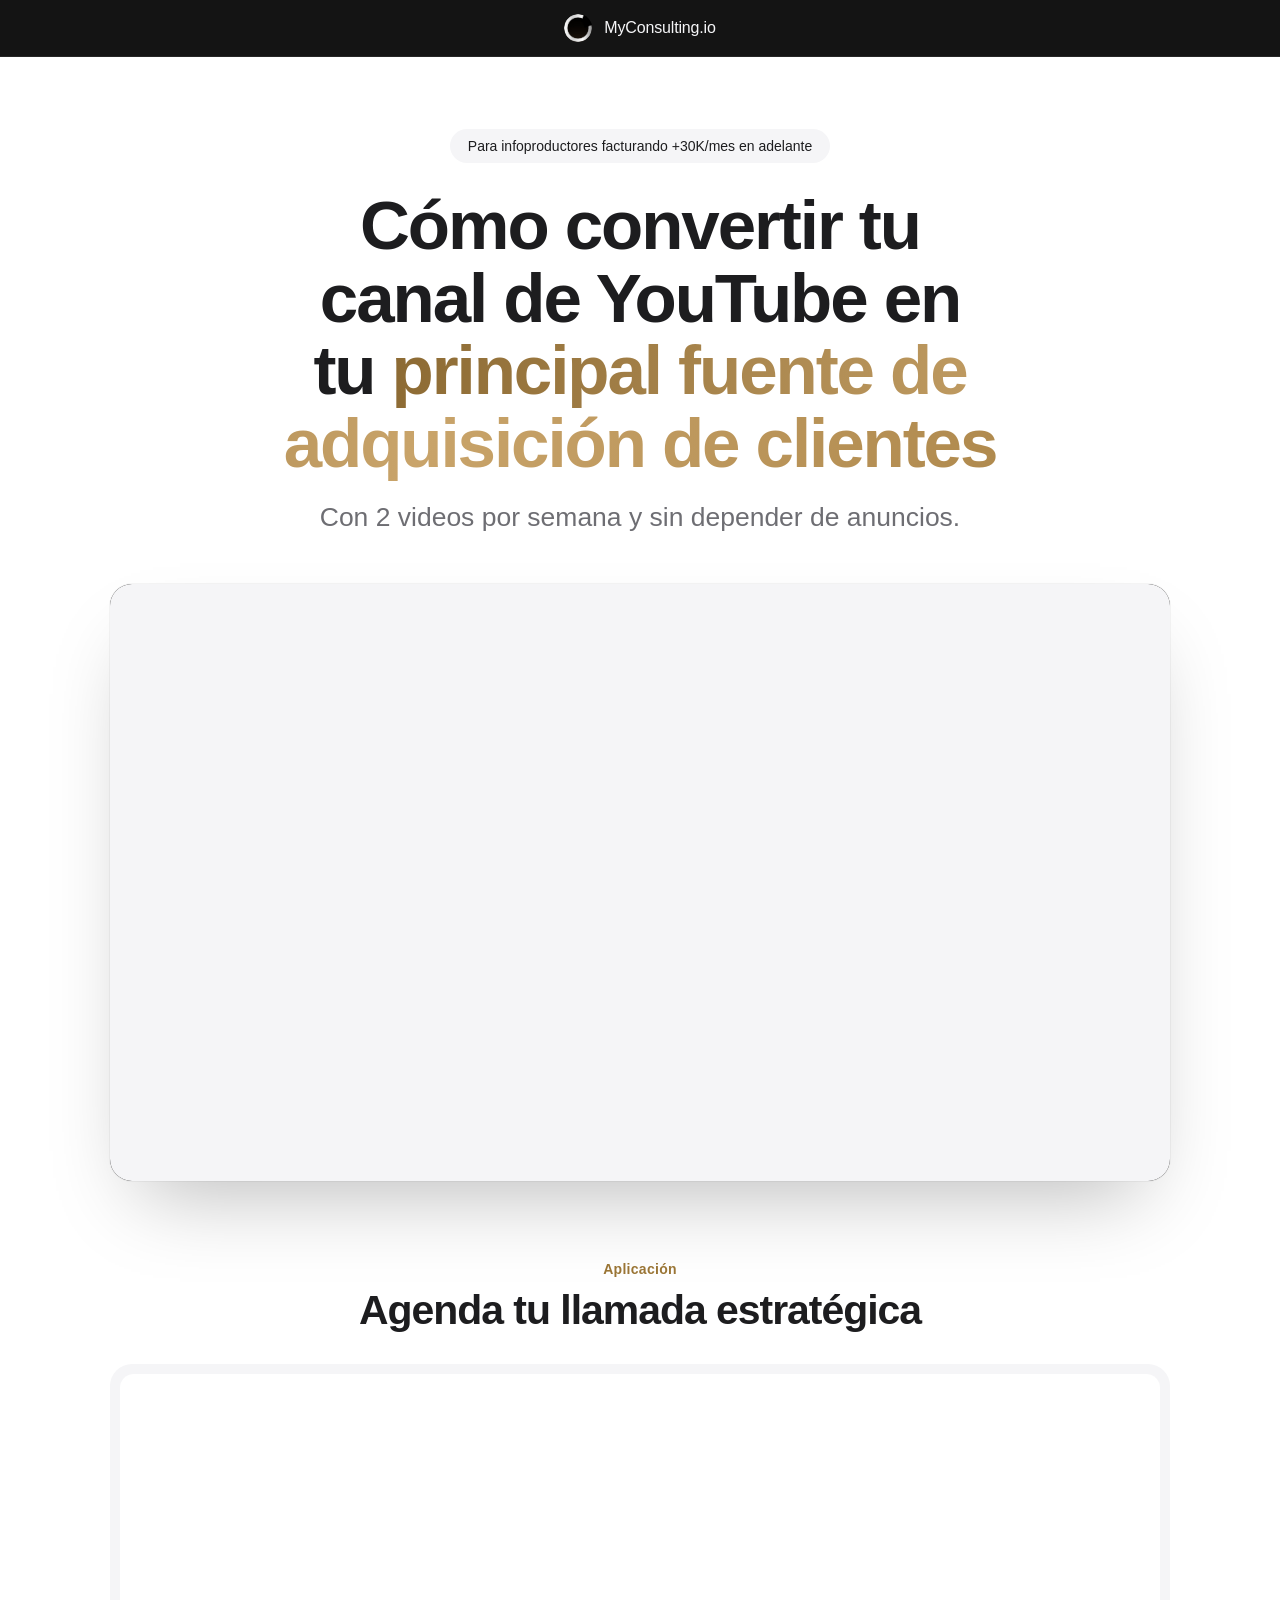
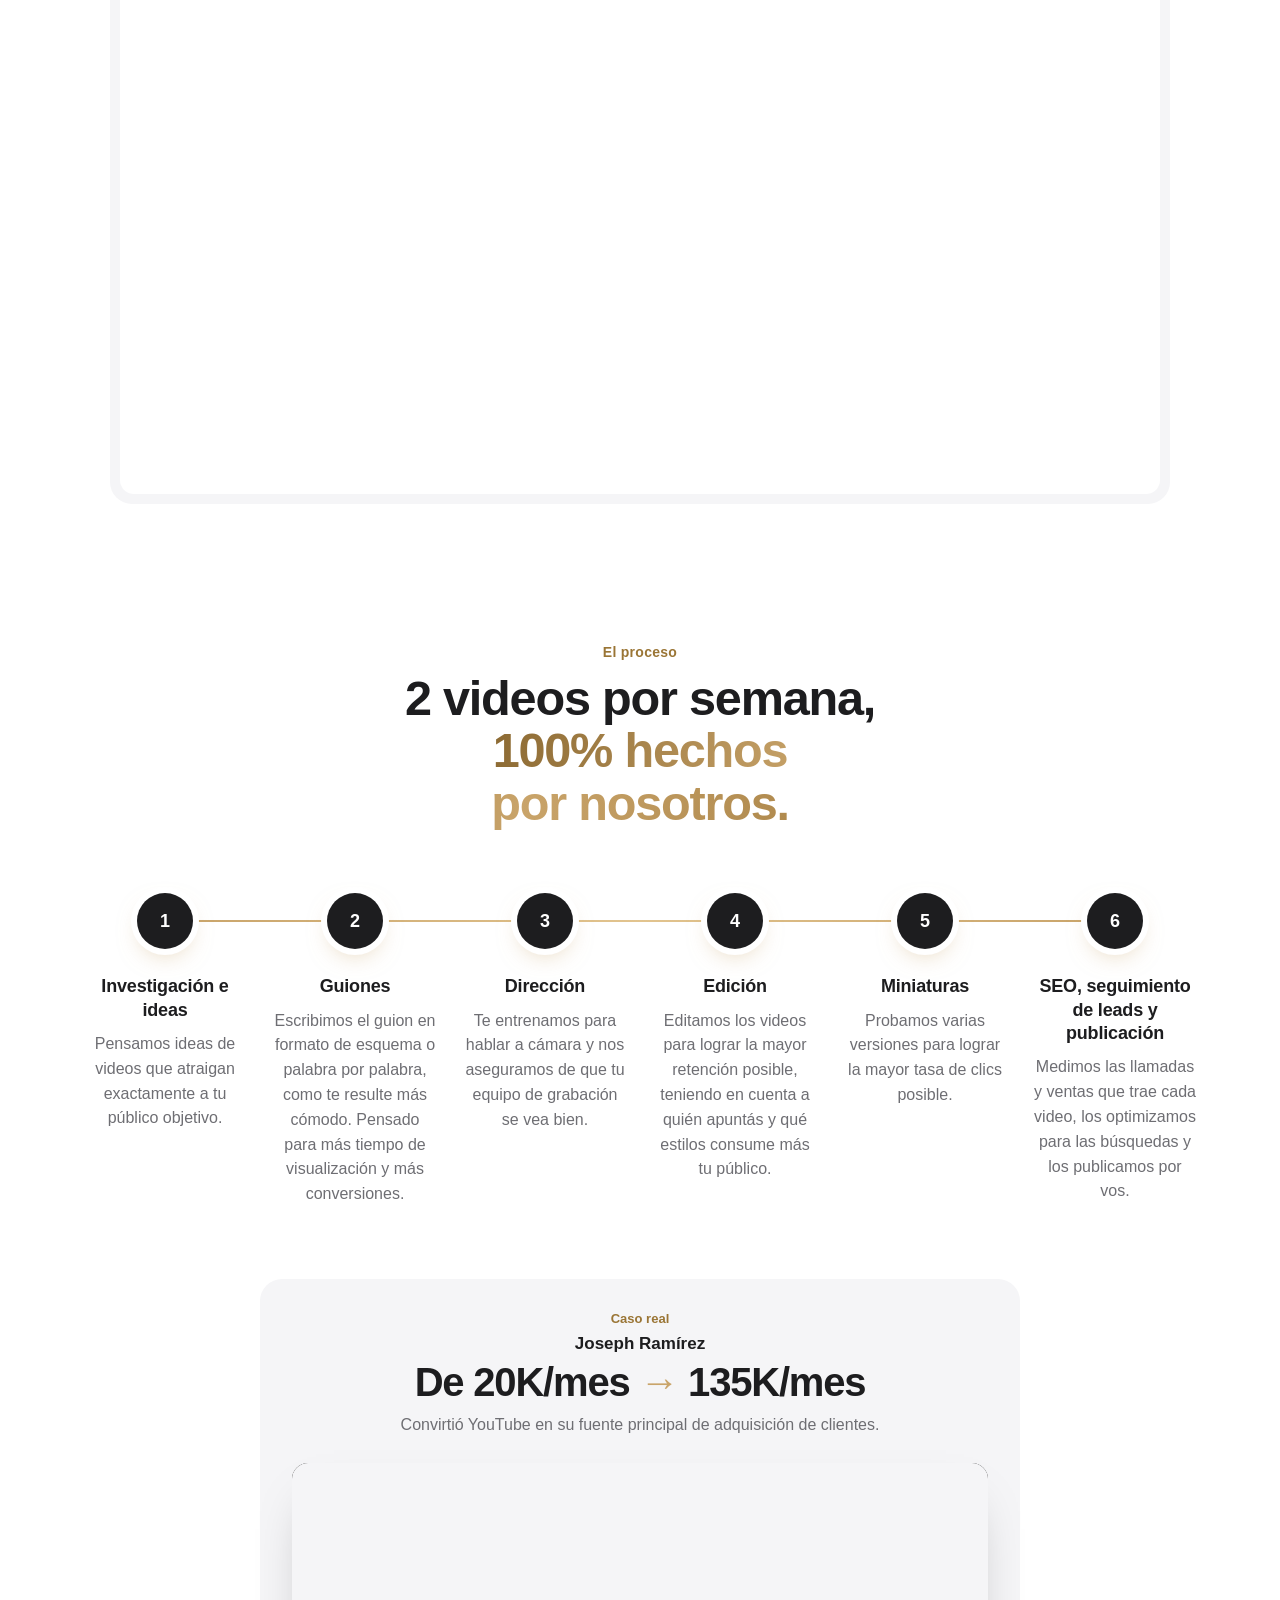
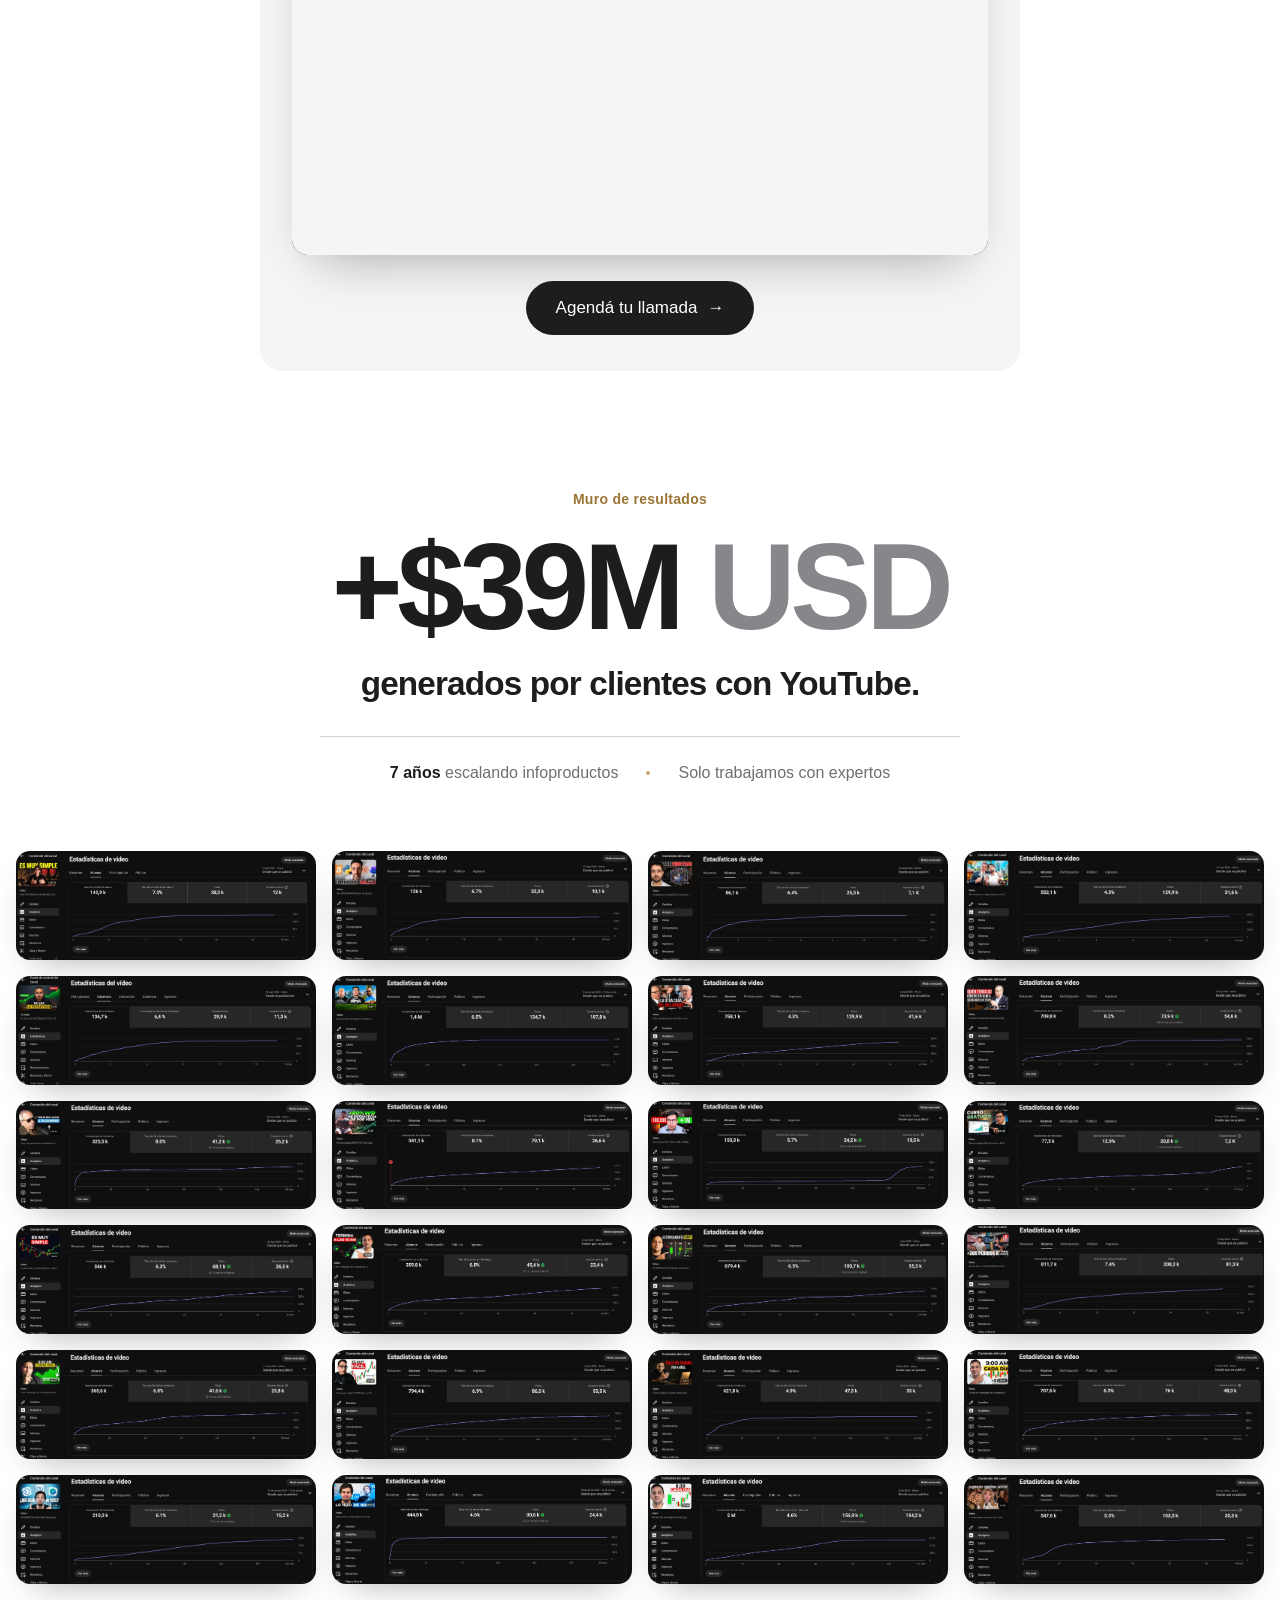
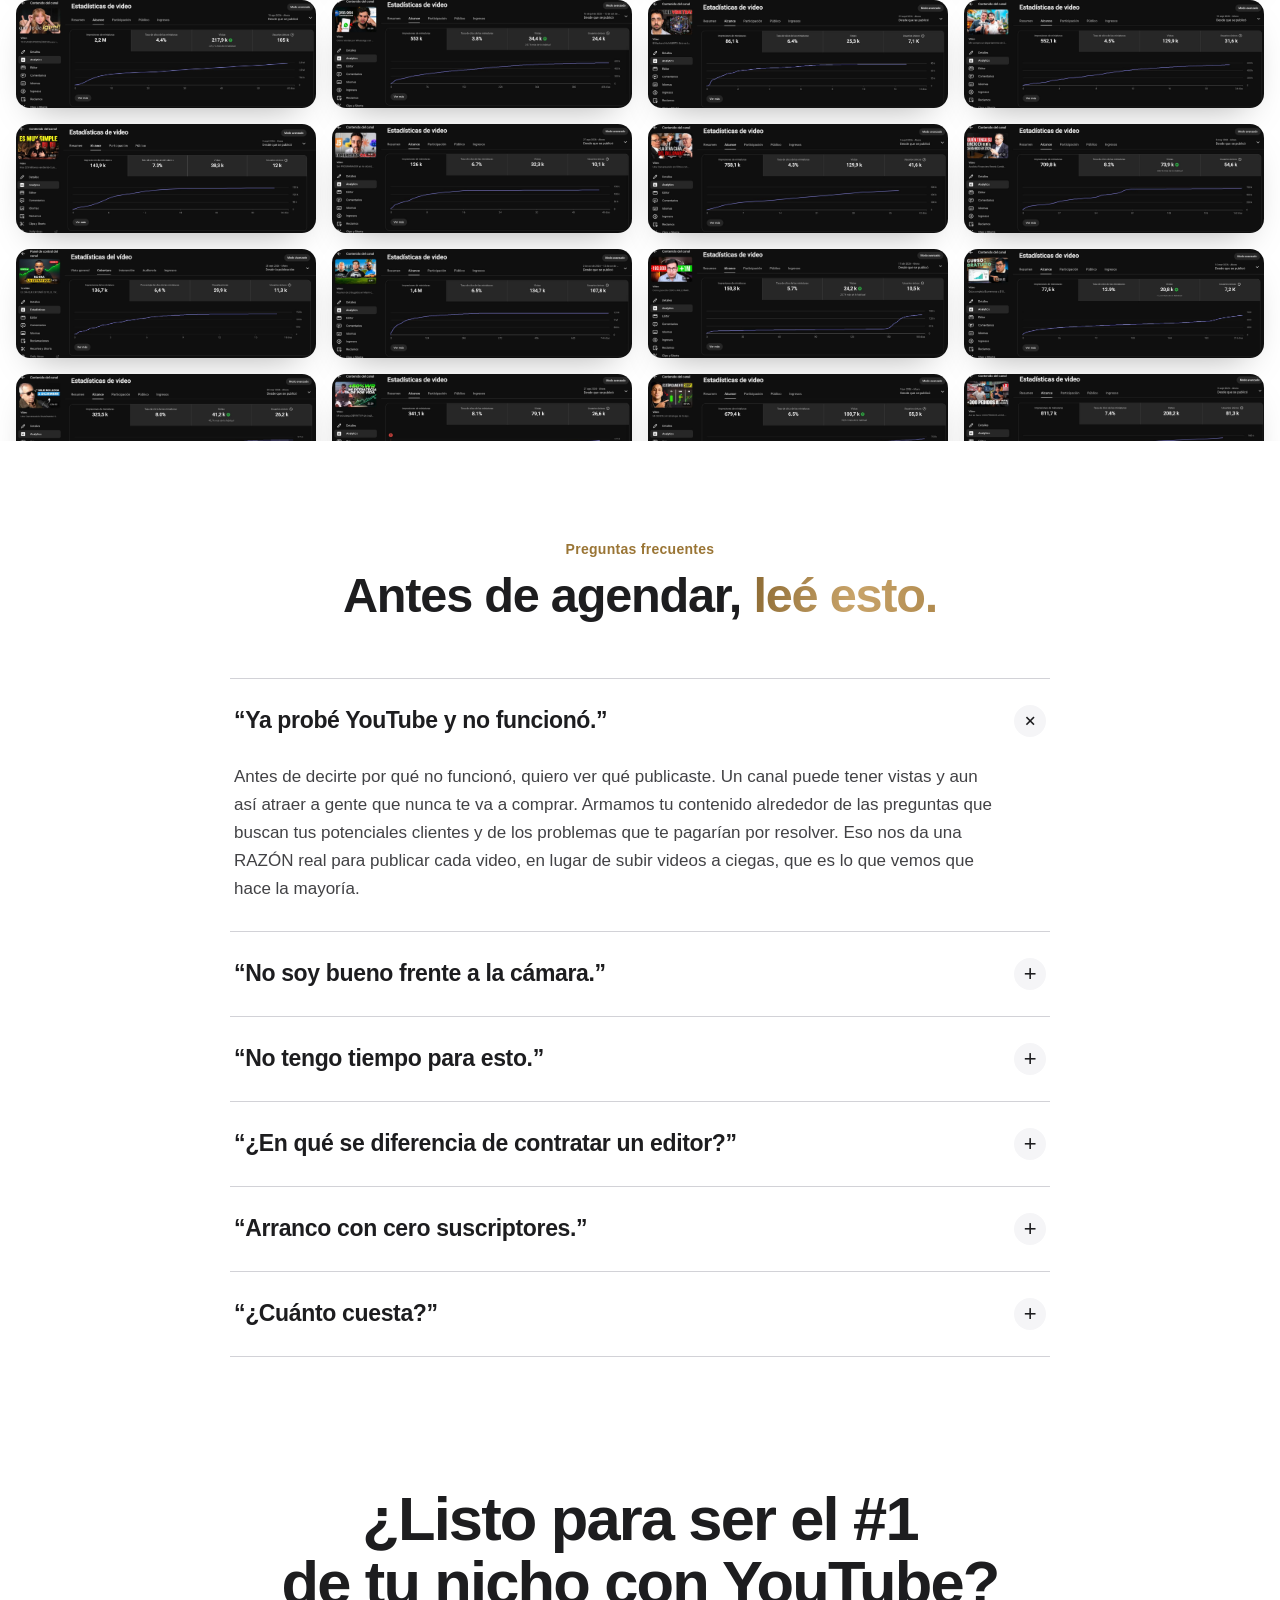
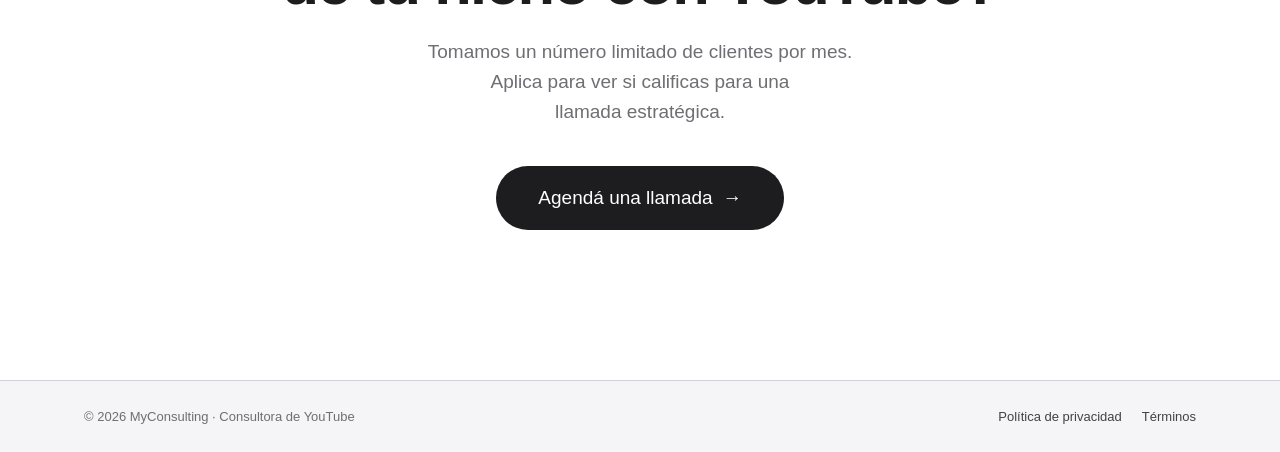
==== commit 3e60f2c5: "Landing: pregunta frecuente '¿Cuánto cuesta?' Co-Authored-By: Claude Opus 5.5 <noreply@anthropic.com" ====
--- a/index.html
+++ b/index.html
@@ -81,6 +81,7 @@
     <details><summary>“No tengo tiempo para esto.”</summary><div class="r"><p>Necesitás unas 2 a 4 horas por mes para grabar todo, en una o dos sesiones como mucho. Llegamos con los guiones listos y nuestro equipo se encarga de todo el trabajo después de que grabás. Si no podés reservar ese tiempo, esto todavía no es para vos. Prefiero decírtelo ahora antes de que nos pagues y nunca llegues a grabar.</p></div></details>
     <details><summary>“¿En qué se diferencia de contratar un editor?”</summary><div class="r"><p>Si contratás un editor, el canal lo seguís manejando vos: decidís qué grabar, escribís los guiones y después te ocupás de las miniaturas y de que todo se suba.</p><p>Nosotros nos hacemos cargo de todo el proceso. Las ideas y los guiones están listos antes de que grabes. Después, nuestro equipo se encarga de la edición y las miniaturas, además de los títulos, el SEO y la publicación. No tenés que coordinar a un montón de freelancers para sacar un video.</p></div></details>
     <details><summary>“Arranco con cero suscriptores.”</summary><div class="r"><p>Ayudamos a muchísima gente que arrancó de cero: todos empiezan de algún lado. Y la verdad, los suscriptores ya no importan tanto. Un potencial comprador puede buscar algo, ver tus videos, agendar una llamada y cerrar, sin suscribirse nunca.</p><p>Elegimos los temas pensando en esos compradores. Construir el canal lleva tiempo, pero no necesitás una audiencia enorme para que te traiga negocios. Lo que nos importa es que la gente que te mira pueda convertirse en cliente.</p></div></details>
+    <details><summary>“¿Cuánto cuesta?”</summary><div class="r"><p>Depende del punto en el que estés. Podemos acompañarte con una consultoría, donde te armamos la estrategia y tu equipo la ejecuta, o como agencia, donde hacemos todo por vos. La inversión depende de cuál te sirva; lo vemos juntos en la llamada.</p><p>No somos la opción más barata, pero sí la que más resultados tiene: +$39M generados para nuestros clientes en los últimos 2 años.</p></div></details>
   </div>
 </section>
 
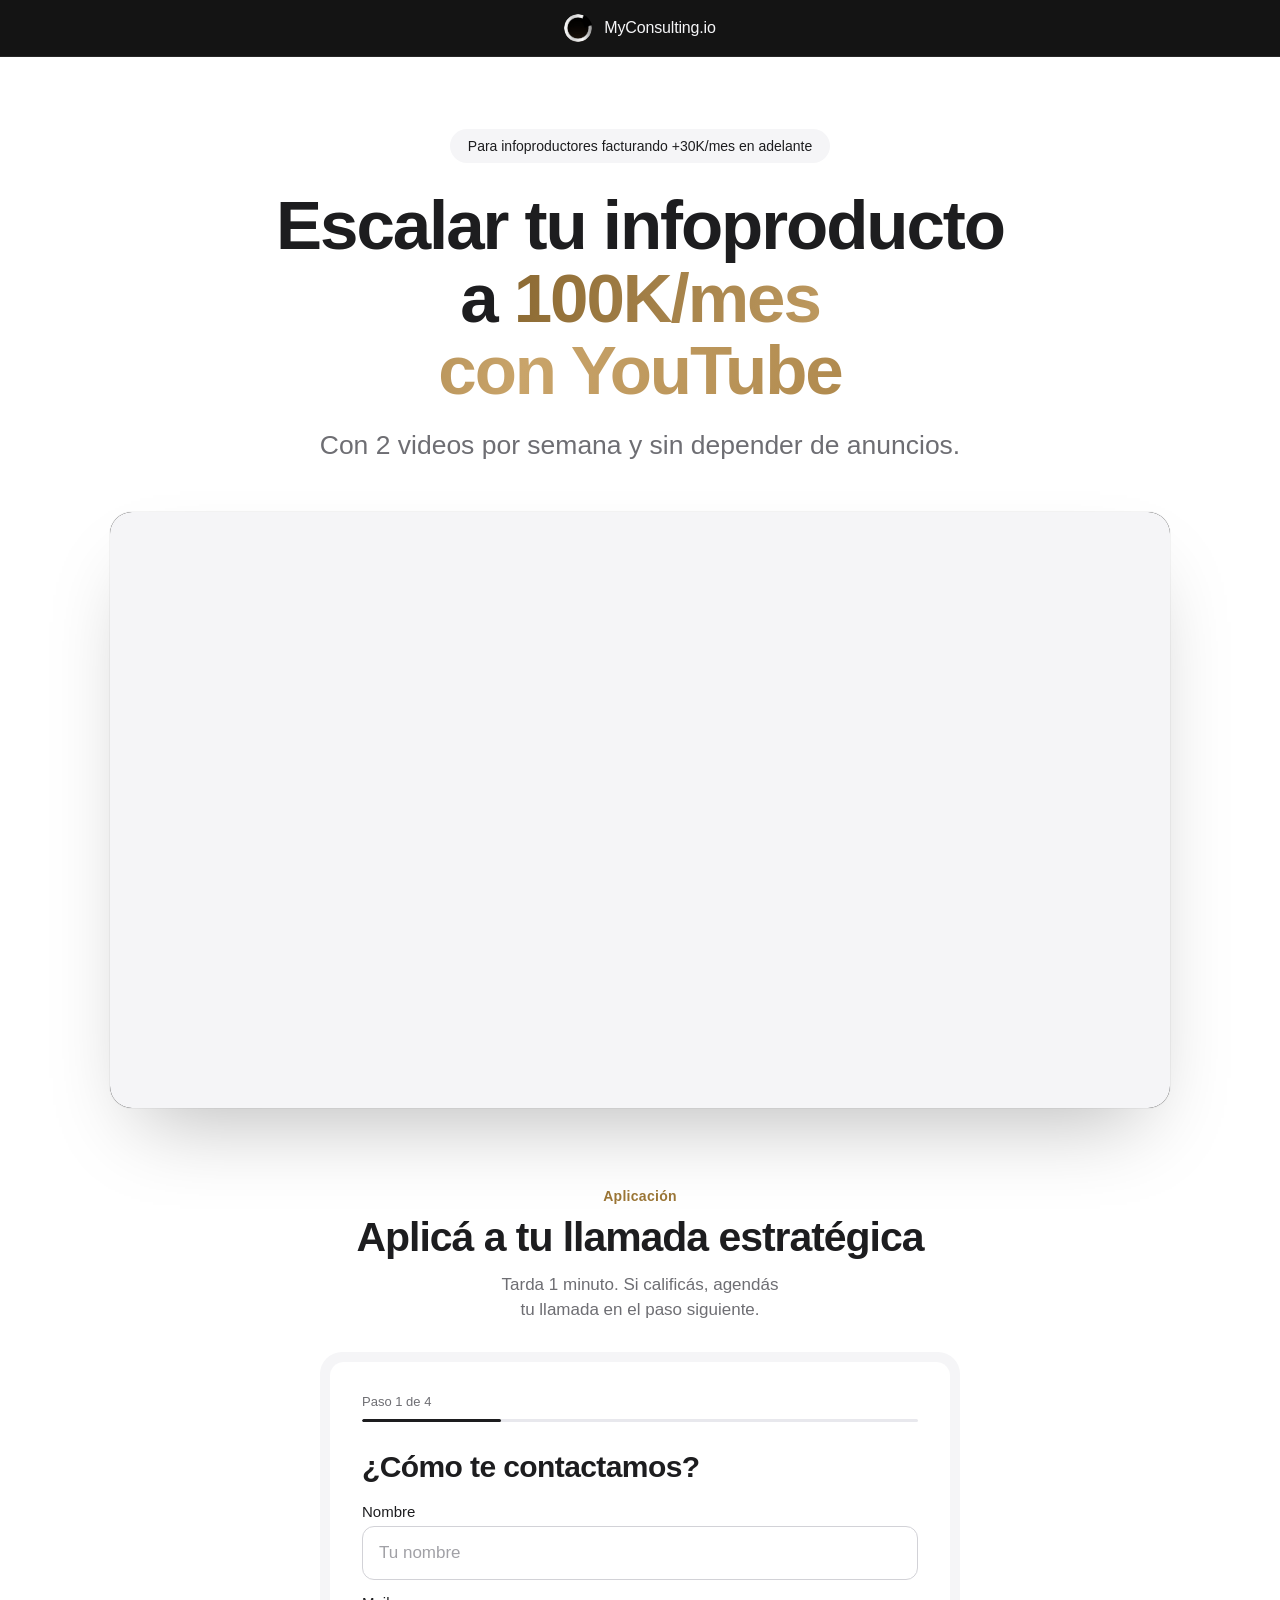
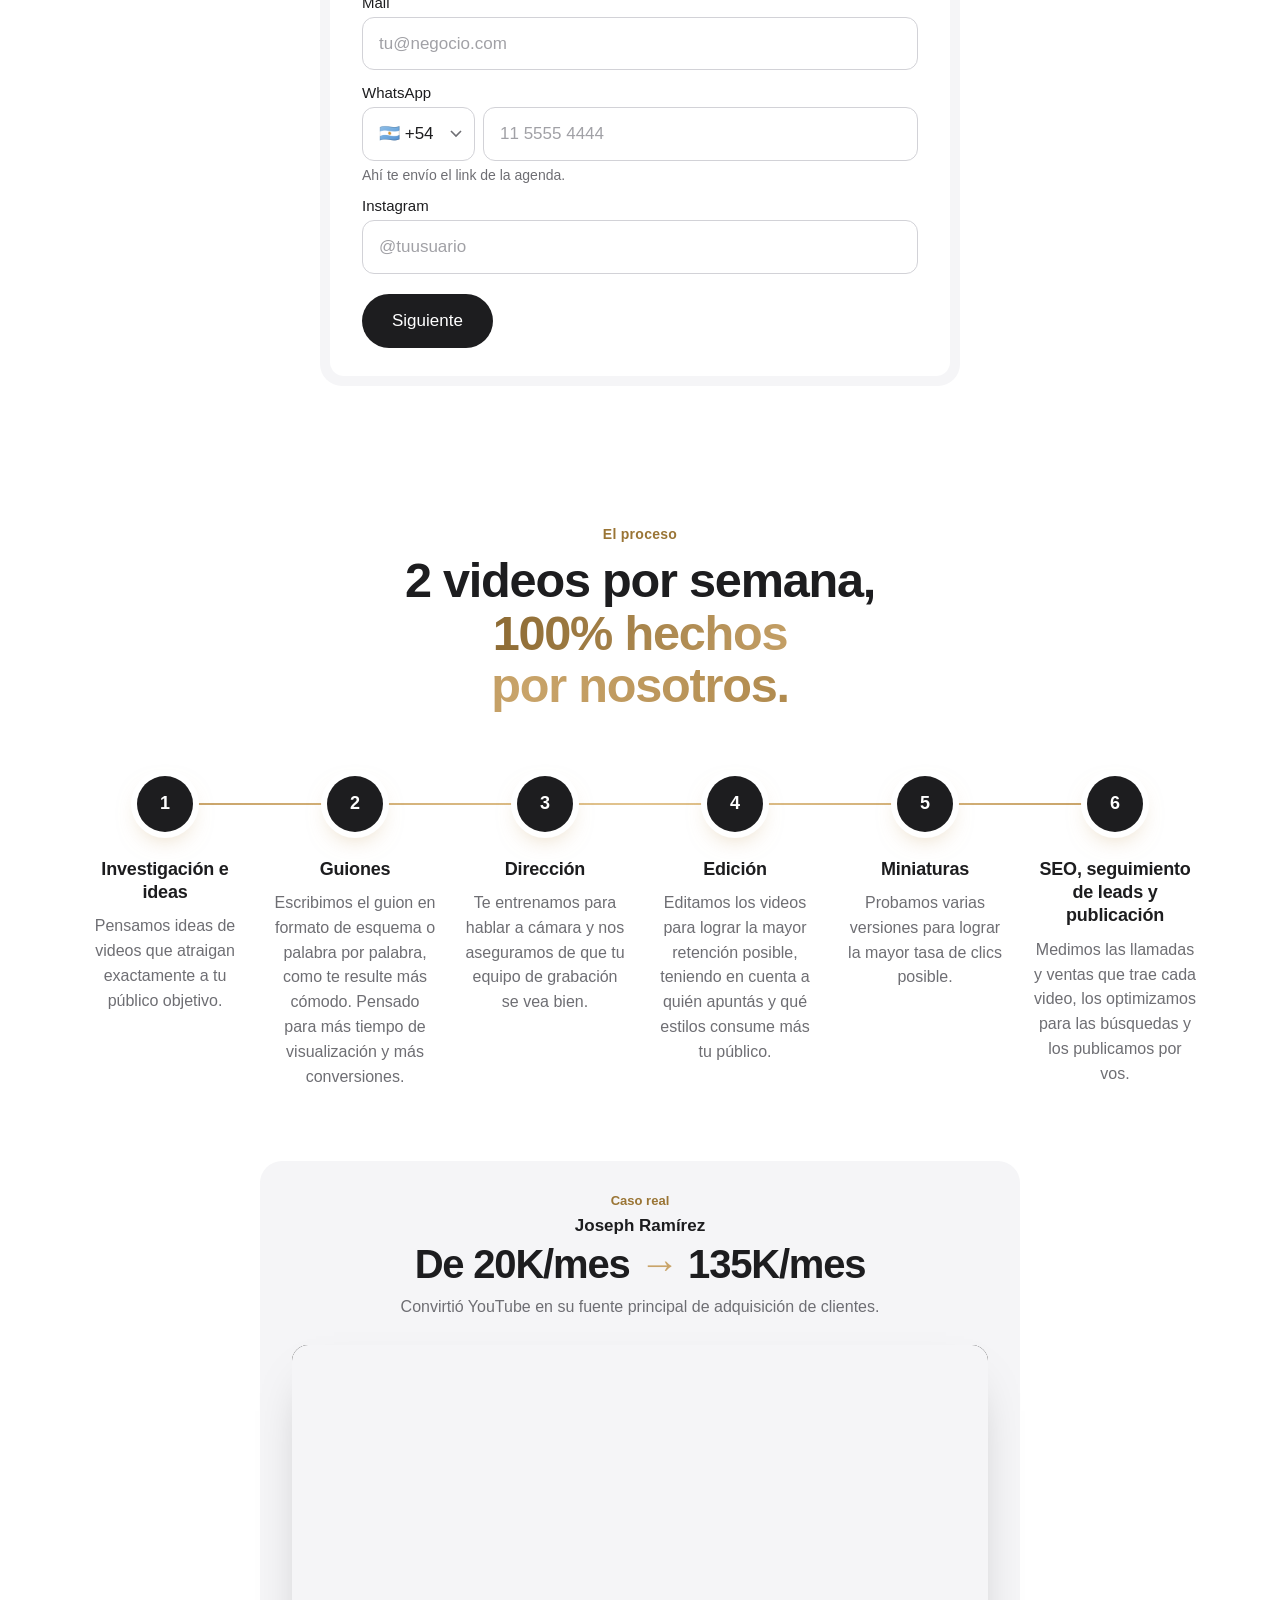
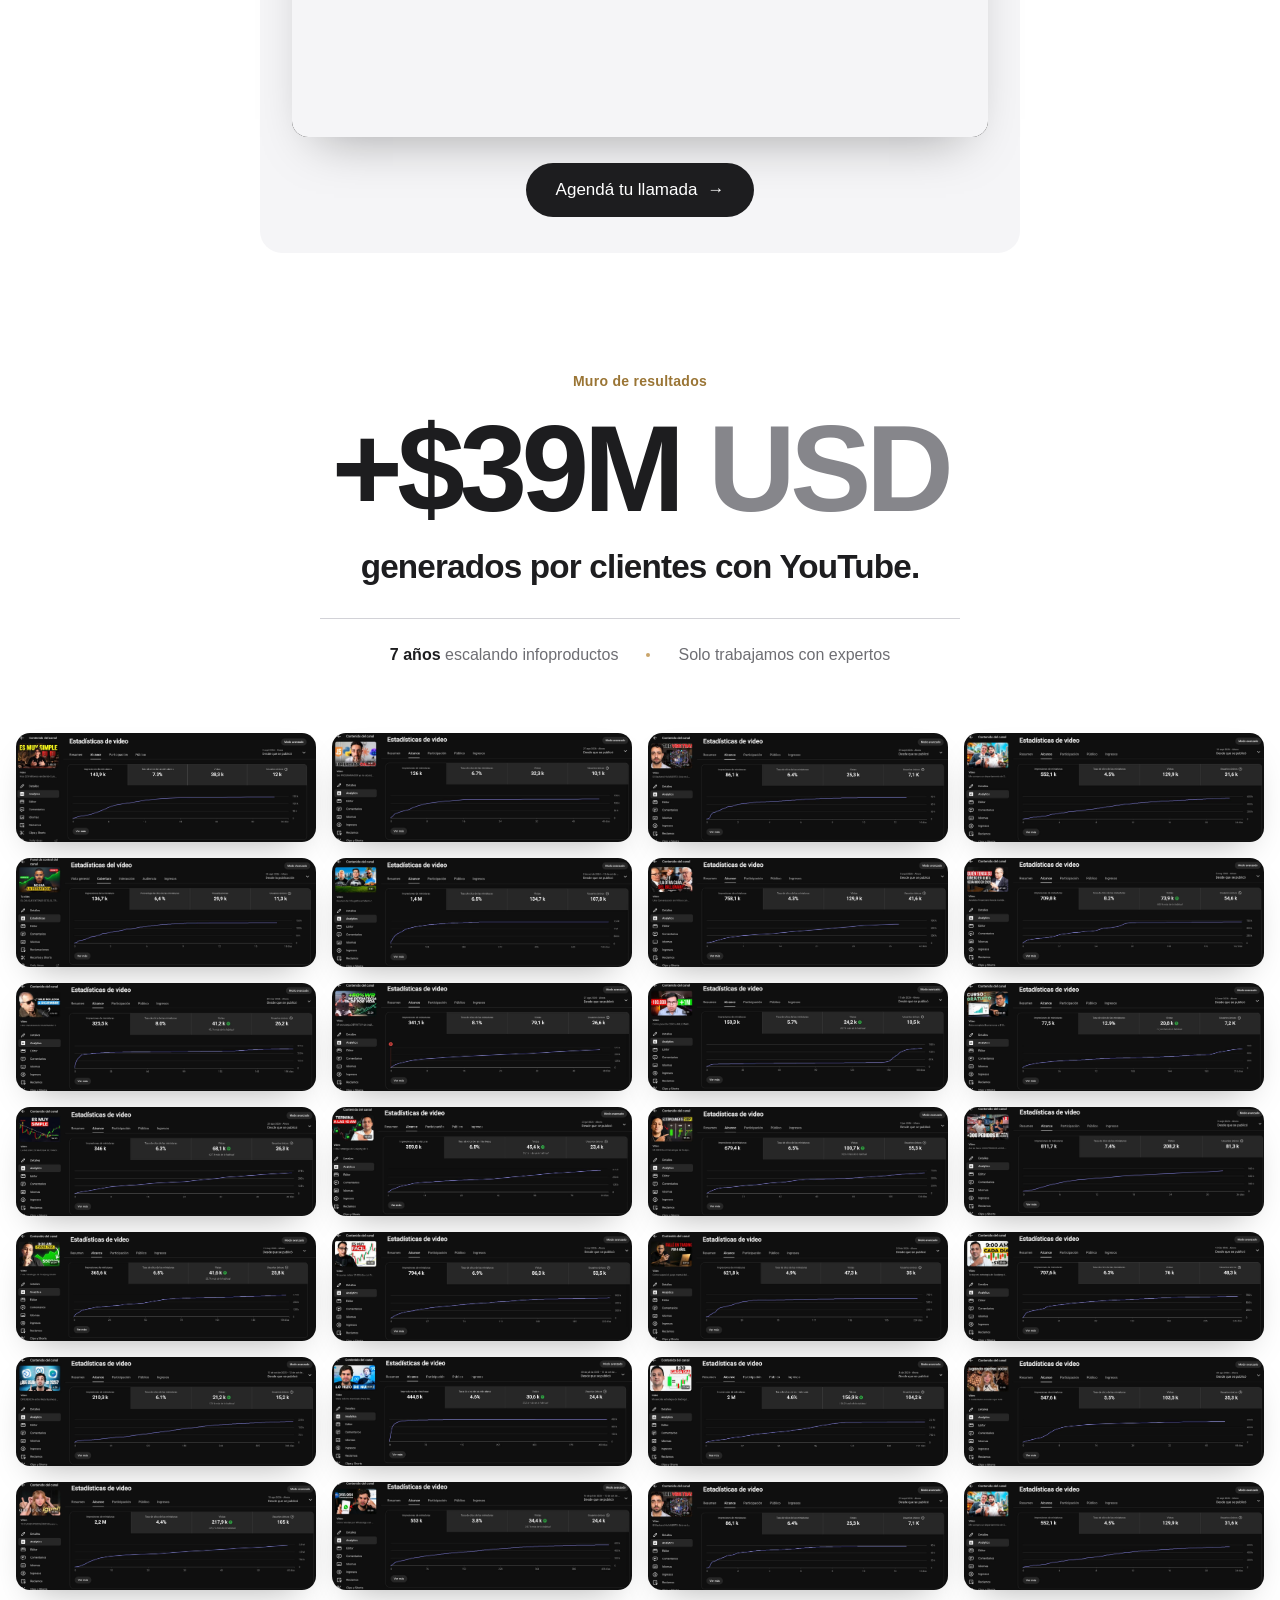
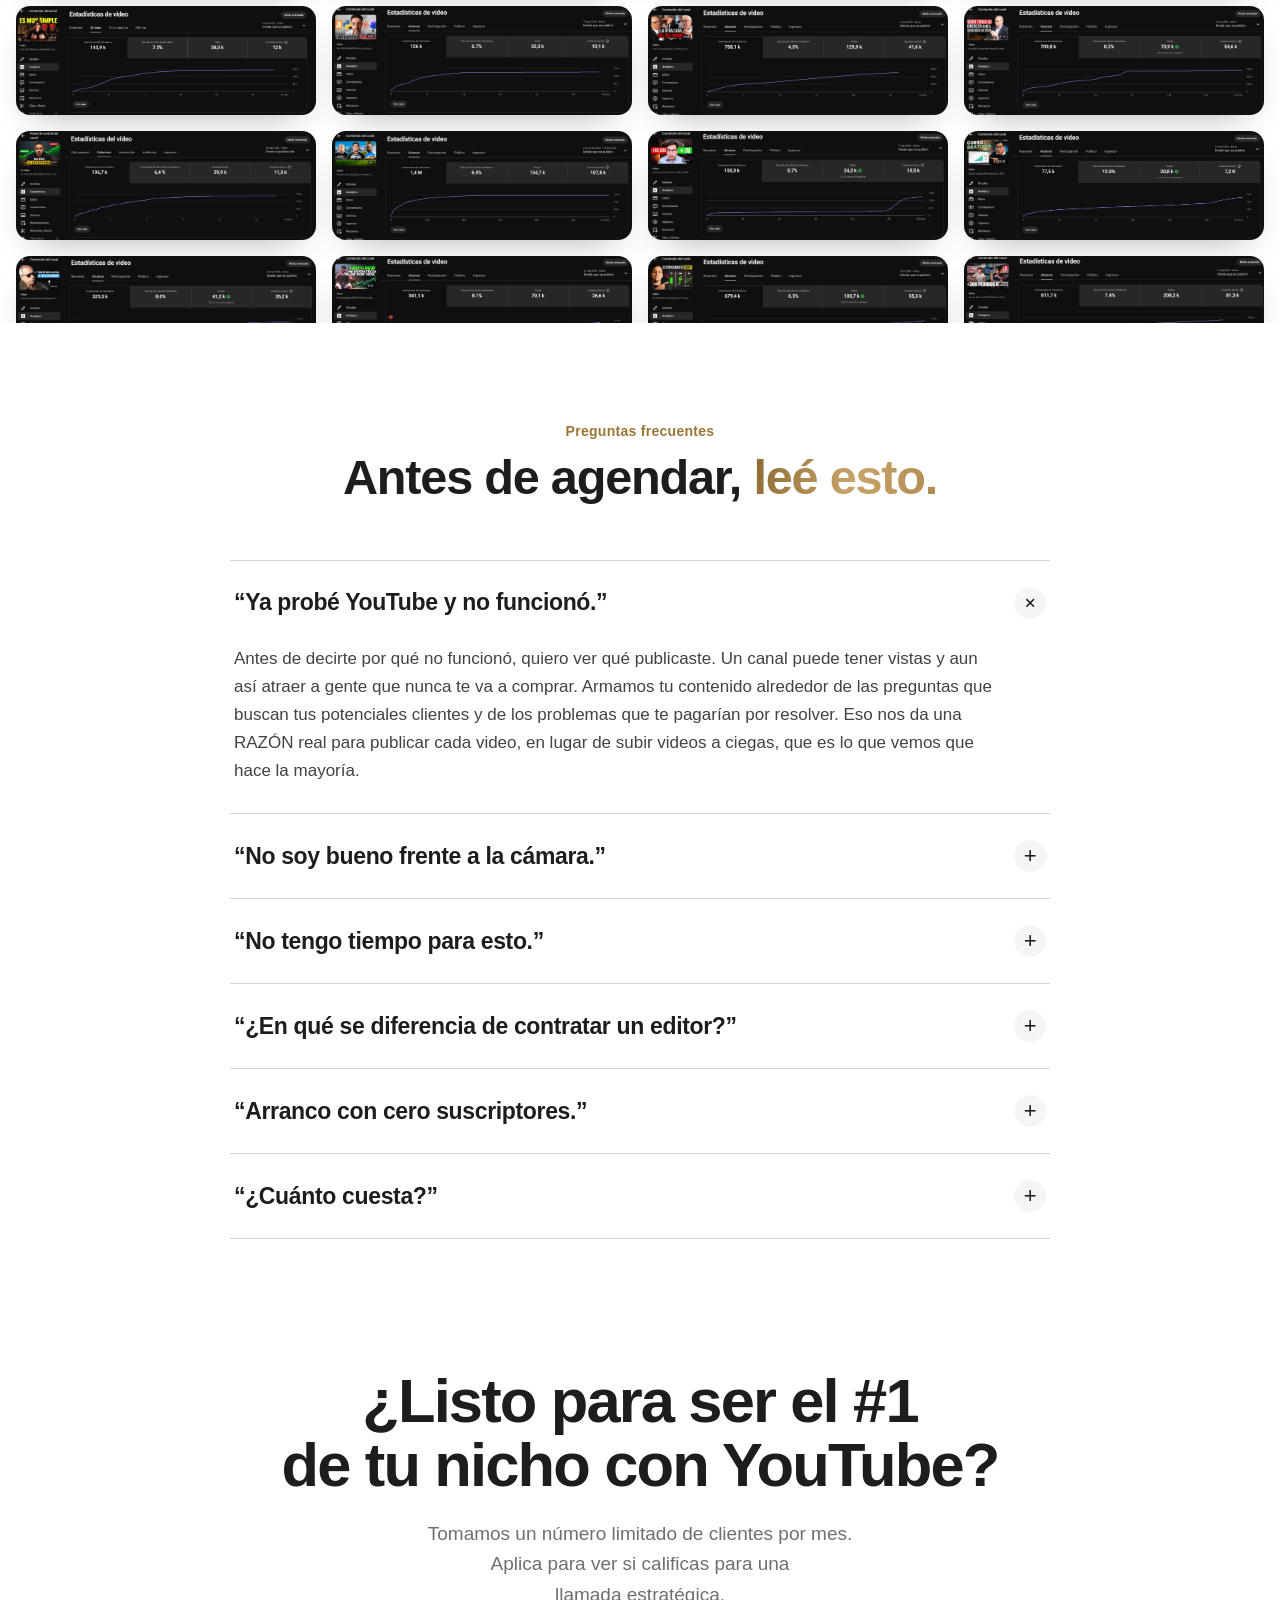
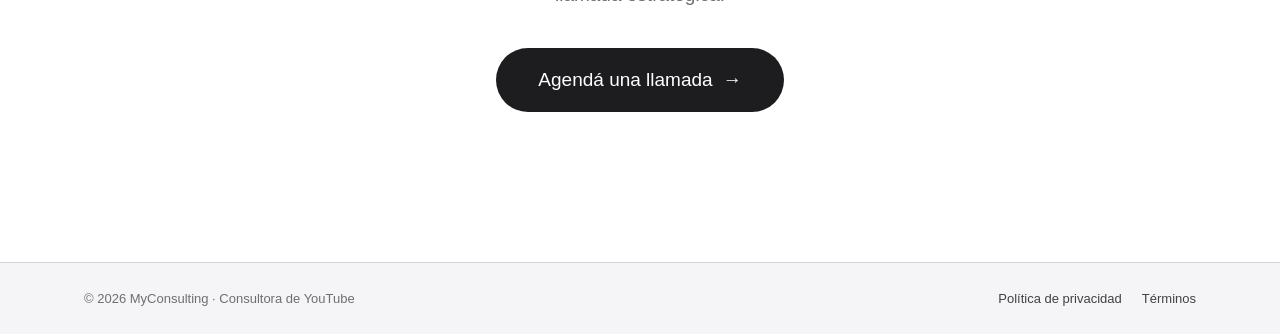
==== commit ab443726: "Formulario de aplicación de 4 pasos antes del Calendly Guarda cada paso en la planilla de Google, fi" ====
--- a/index.html
+++ b/index.html
@@ -10,9 +10,9 @@
 <meta property="og:description" content="Con 2 videos por semana y sin depender de anuncios.">
 <meta property="og:image" content="assets/logo.png">
 <link rel="icon" href="assets/logo.png">
-<link rel="stylesheet" href="assets/estilos.css">
-<script src="assets/config.js?v=3"></script>
-<script src="assets/funnel.js?v=3"></script>
+<link rel="stylesheet" href="assets/estilos.css?v=5">
+<script src="assets/config.js?v=5"></script>
+<script src="assets/funnel.js?v=5"></script>
 <!-- Otros scripts de seguimiento (Google Analytics, Hotjar, etc.) van acá -->
 </head>
 <body>
@@ -24,15 +24,17 @@
 
 <section class="hero">
   <div class="pill">Para infoproductores facturando +30K/mes en adelante</div>
-  <h1>Cómo convertir tu canal de YouTube en tu <span class="grad-plata">principal fuente de adquisición de clientes</span></h1>
+  <h1 id="titulo">Cómo convertir tu canal de YouTube en tu <span class="grad-plata">principal fuente de adquisición de clientes</span></h1>
+  <script>/* A/B: título según la versión del visitante */ (function () { var ab = window.MC_AB, t = ab && MC_CONFIG.abTest.variantes[ab.ver]; if (t) document.getElementById('titulo').innerHTML = t; })();</script>
   <div class="bajada">Con 2 videos por semana y sin depender de anuncios.</div>
 
   <div class="marco"><div class="video" id="vsl"></div></div>
 
   <div id="agenda">
     <div class="eyebrow">Aplicación</div>
-    <h2>Agenda tu llamada estratégica</h2>
-    <div class="cal-caja"><div class="cal-widget" id="calendly"></div></div>
+    <h2 id="agenda-titulo">Aplicá a tu llamada estratégica</h2>
+    <p class="ap-nota" id="ap-nota">Tarda 1 minuto. Si calificás, agendás tu llamada en el paso siguiente.</p>
+    <div class="ap-caja" id="ap-caja"><div class="ap" id="aplicacion"></div><div class="cal-widget" id="calendly" hidden></div></div>
   </div>
 </section>
 
@@ -105,12 +107,25 @@
   mcMuro(document.getElementById('muro'));
   mcVideo(document.getElementById('caso-video'), C.casoVideoUrl, 'Caso Joseph Ramírez');
 
-  // Calendly embebido, con los UTMs del anuncio
-  function mcCalendly() {
+  // Calendly embebido, con los UTMs del anuncio. Se abre recién cuando la aplicación califica (con nombre y email precargados).
+  var calListo = false, calDatos = null;
+  function mcCalendly() { calListo = true; if (calDatos) abrirCalendly(); }
+  window.mcAbrirCalendly = function (datos) { calDatos = datos; document.getElementById('calendly').hidden = false; if (calListo) abrirCalendly(); };
+  function abrirCalendly() {
+    if (document.getElementById('calendly').childElementCount) return;
+    // nombre, email y la pregunta de facturación (a5) de Calendly se completan solos con lo que puso en la aplicación
+    var d = calDatos || {}, pre = '';
+    if (d.name) pre += '&name=' + encodeURIComponent(d.name);
+    if (d.email) pre += '&email=' + encodeURIComponent(d.email);
+    if (d.tel) pre += '&a1=' + encodeURIComponent('+' + d.tel.replace(/\D/g, ''));   // WhatsApp
+    if (d.ig) pre += '&a2=' + encodeURIComponent(d.ig);                                  // Instagram
+    if (d.monto) pre += '&a5=' + encodeURIComponent(d.monto >= 100000 ? '+$100K' : '$30K-$100K');
     var u = window.MC_UTM || {}, utm = {};
     Object.keys(u).forEach(function (k) { utm[k.replace(/_(\w)/, function (_, c) { return c.toUpperCase(); })] = u[k]; });
+    // A/B: la versión queda guardada en la reserva de Calendly (al final de utm_term)
+    if (window.MC_AB && !window.MC_AB.forzada) utm.utmTerm = (utm.utmTerm ? utm.utmTerm + '|' : '') + window.MC_AB.id + ':' + window.MC_AB.ver;
     Calendly.initInlineWidget({
-      url: C.calendlyUrl + '?hide_gdpr_banner=1&background_color=ffffff&text_color=1d1d1f&primary_color=1d1d1f',
+      url: C.calendlyUrl + '?hide_gdpr_banner=1&background_color=ffffff&text_color=1d1d1f&primary_color=1d1d1f' + pre,
       parentElement: document.getElementById('calendly'),
       utm: utm
     });
@@ -118,9 +133,12 @@
 
   // Cuando agenda: si Calendly no tiene configurada la redirección, lo mandamos igual a /gracias
   window.addEventListener('message', function (e) {
-    if (e.origin !== 'https://calendly.com' || !e.data || e.data.event !== 'calendly.event_scheduled') return;
+    if (e.origin !== 'https://calendly.com' || !e.data) return;
+    if (e.data.event === 'calendly.date_and_time_selected' && window.mcAB) mcAB('ABHorario');
+    if (e.data.event !== 'calendly.event_scheduled') return;
     setTimeout(function () { location.href = 'gracias/' + location.search; }, 8000); // respaldo: Calendly ya redirige solo
   });
 </script>
+<script src="assets/aplicacion.js?v=1"></script>
 </body>
 </html>
--- a/assets/estilos.css
+++ b/assets/estilos.css
@@ -54,6 +54,61 @@
 #agenda h2{font-size:clamp(30px,3.2vw,44px);margin-top:10px}
 .cal-caja{margin-top:30px;padding:10px;border-radius:22px;background:#F5F5F7}
 .cal-widget{min-width:300px;height:720px;border-radius:14px;overflow:hidden;background:#FFFFFF}
+
+/* Formulario de aplicación (antes del Calendly) */
+.ap-nota{font-size:17px;line-height:1.45;color:#6E6E73;margin:12px auto 0;max-width:34ch;text-wrap:balance}
+.ap-caja{margin:30px auto 0;max-width:640px;padding:10px;border-radius:22px;background:#F5F5F7}
+.ap{background:#FFFFFF;border-radius:14px;padding:32px 32px 28px;text-align:left}
+.ap-contador{font-size:13px;font-weight:500;color:#6E6E73}
+.ap-barra{height:3px;border-radius:3px;background:#E8E8ED;margin-top:10px;overflow:hidden}
+.ap-lleno{height:100%;background:#1D1D1F;border-radius:3px;transition:width .35s ease}
+.ap-form{margin-top:28px;animation:apEntra .28s ease}
+@keyframes apEntra{from{opacity:0;transform:translateY(6px)}to{opacity:1;transform:none}}
+.ap-preg{font-size:30px;font-weight:600;line-height:1.15;letter-spacing:-.02em;color:#1D1D1F;text-wrap:balance}
+.ap-ayuda{font-size:16px;color:#6E6E73;margin-top:8px}
+.ap-campo{display:block;width:100%;margin-top:18px;padding:14px 16px;font:inherit;font-size:17px;line-height:1.4;color:#1D1D1F;background:#FFFFFF;
+  border:1px solid #D2D2D7;border-radius:12px;outline:none;transition:border-color .15s ease;-webkit-appearance:none;appearance:none}
+.ap-campo + .ap-campo{margin-top:12px}
+.ap-grupo{margin-top:18px}
+.ap-grupo + .ap-grupo{margin-top:14px}
+.ap-label{display:block;font-size:15px;font-weight:500;color:#1D1D1F;margin-bottom:6px}
+.ap-grupo .ap-campo{margin-top:0}
+.ap-tel{display:flex;gap:8px}
+.ap-tel .ap-campo{min-width:0}
+.ap-pais{flex:0 0 auto;width:auto;padding-right:30px;cursor:pointer;
+  background:#FFFFFF url("data:image/svg+xml,%3Csvg xmlns='http://www.w3.org/2000/svg' width='12' height='8'%3E%3Cpath d='M1 1l5 5 5-5' fill='none' stroke='%236E6E73' stroke-width='1.6'/%3E%3C/svg%3E") no-repeat right 12px center}
+.ap-opciones{display:grid;gap:10px;margin-top:20px}
+.ap-op{display:block;width:100%;min-height:54px;padding:14px 18px;text-align:left;font:inherit;font-size:17px;color:#1D1D1F;background:#FFFFFF;
+  border:1px solid #D2D2D7;border-radius:12px;cursor:pointer;transition:border-color .15s ease,background .15s ease}
+.ap-op:hover{border-color:#86868B}
+.ap-op[aria-checked="true"]{border-color:#1D1D1F;background:#F5F5F7;box-shadow:inset 0 0 0 1px #1D1D1F}
+.ap-op:focus-visible{outline:2px solid #1D1D1F;outline-offset:2px}
+.ap-ayuda-campo{font-size:14px;color:#6E6E73;margin-top:6px}
+.ap-campo::placeholder{color:#A1A1A6}
+.ap-campo:focus{border-color:#1D1D1F}
+.ap-largo{resize:none;overflow:hidden;min-height:122px}
+.ap-error{font-size:15px;color:#1D1D1F;min-height:22px;margin-top:10px}
+.ap-error:empty{min-height:0;margin-top:0}
+.ap-tip{font-size:13px;color:#86868B;margin-top:10px}
+.ap-acciones{display:flex;align-items:center;gap:18px;margin-top:20px;flex-direction:row-reverse;justify-content:flex-end}
+.ap-sig{min-height:52px;border:0;cursor:pointer;font-family:inherit;padding:0 34px}
+.ap-atras{background:none;border:0;font:inherit;font-size:16px;color:#6E6E73;cursor:pointer;min-height:48px;padding:0 6px}
+.ap-atras:hover{color:#1D1D1F}
+.ap-resultado{text-align:center;padding:8px 0 4px;animation:apEntra .28s ease}
+.ap-res-titulo{font-size:30px;font-weight:600;line-height:1.15;letter-spacing:-.02em;color:#1D1D1F;text-wrap:balance}
+.ap-res-texto{font-size:17px;line-height:1.5;color:#6E6E73;margin:14px auto 0;max-width:46ch}
+.ap-res-botones{display:flex;flex-wrap:wrap;gap:12px;justify-content:center;margin-top:26px}
+.ap-caja:has(.ap-aceptada){max-width:1060px}
+.ap-aceptada{padding-bottom:20px}
+.ap-caja .cal-widget{margin-top:10px}
+@media (max-width:560px){
+  .ap-caja{padding:6px;border-radius:18px}
+  .ap{padding:24px 18px 20px}
+  .ap-preg,.ap-res-titulo{font-size:24px}
+  .ap-acciones{flex-direction:column-reverse;align-items:stretch;gap:4px}
+  .ap-sig{width:100%;min-height:54px}
+  .ap-res-botones .btn{width:100%;height:auto;min-height:54px;padding:12px 20px;text-align:center}
+}
 
 /* Botones (píldora, como apple.com) */
 .btn{display:inline-flex;align-items:center;justify-content:center;gap:10px;height:54px;padding:0 30px;border-radius:999px;font-size:17px;font-weight:500;transition:transform .12s ease,background .15s ease,color .15s ease}
